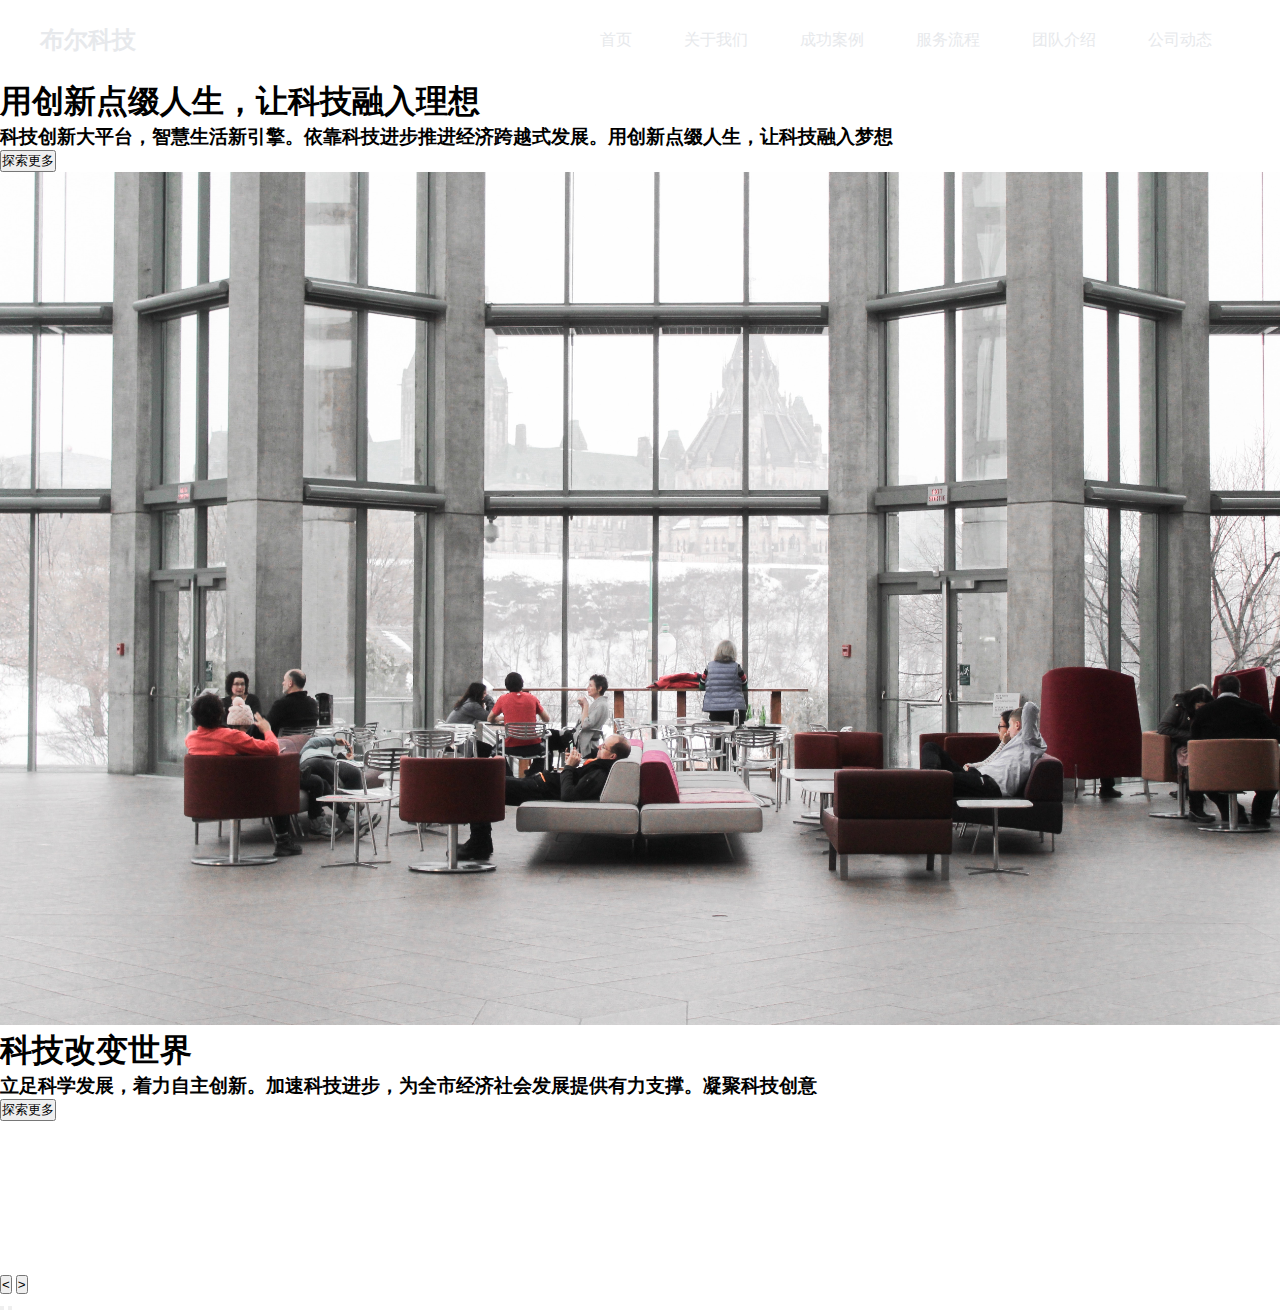
==== final_homework/index.html @ c1956d7d "已大致完成首部nav" ====
<!DOCTYPE html>
<html lang="en">
  <head>
    <meta charset="UTF-8" />
    <meta name="viewport" content="width=device-width,initial-scale=1.0" />
    <!-- font-awesome是一个CSS图标库 -->
    <link rel="stylesheet" href="http://cdn.bootcss.com/font-awesome/5.11.2/css/all.css">
    <link rel="stylesheet" href="style.css" />
    <title>布尔网络科技有限公司</title>
  </head>

  <body>
    <header>
      <div class="logo">布尔科技</div>
      <nav>
        <a href="">首页</a>
        <a href="">关于我们</a>
        <a href="">成功案例</a>
        <a href="">服务流程</a>
        <a href="">团队介绍</a>
        <a href="">公司动态</a>
        <i class="fas fas-search"></i>        
      </nav>
      <div class="burger">
          <div class="burger-line1"></div>
          <div class="burger-line2"></div>
          <div class="burger-line3"></div>   
      </div>
    </header>
    <div class="glide">
        <!-- 轮播大图 -->
        <div class="glide__track" data-glide-el="track">
            <div class="glide__slides">
                <div class="glide__slide">
                    <div class="slide-caption">
                        <h1>用创新点缀人生，让科技融入理想</h1>
                        <h3>科技创新大平台，智慧生活新引擎。依靠科技进步推进经济跨越式发展。用创新点缀人生，让科技融入梦想</h3>
                        <button class="explore-btn">探索更多</button>
                        <div class="backdrop"></div>
                        <img src="images/people-in-couch-1024248.jpg" alt="" />
                    </div>   
                </div>
                <div class="glide__slide">
                    <div class="slide-caption">
                        <h1>科技改变世界</h1>
                        <h3>立足科学发展，着力自主创新。加速科技进步，为全市经济社会发展提供有力支撑。凝聚科技创意</h3>
                        <button class="explore-btn">探索更多</button>
                        <div class="backdrop"></div>
                        <!-- 浏览器解析，必须先静音才能自动播放 -->
                        <video src="videos/working-man.mp4" muted autoplay loop></video>    
                    </div>   
                </div>
            </div>
        </div>
        <!-- 轮播切换按钮 -->
        <div class="glide__arrows" data-glide-el="controls">
            <button class="glide__arrow glide__arrow--left" data-glide-dir="<">&lt;</button>
            <button class="glide__arrow glide__arrow--right" data-glide-dir=">">&gt;</button>
        </div> 
        <!-- 轮播图下方圆点 -->
        <div class="glide__bullets" data-glide-el="controls[nav">
            <button class="glide_bullet" data-glide-dir="=0"></button>
            <button class="glide_bullet" data-glide-dir="=1"></button>
        </div>
    </div>  
    <script src="index.js"></script>
  </body>
</html>
---- final_homework/style.css ----
*{
    margin: 0;
    padding: 0;
    box-sizing: border-box;
}

img{
    width: 100%;
}

/* 通用样式 */
:root{
    /* 主要颜色 */
    --primary-color:#ff434f;
    /* 次要颜色 */
    --secondary-color:#e3e3e3;   
    /* 下面是各种字体颜色 */
    --text-color-lightest:#e7e9ec;
    --text-color-darker:#2e2e2e;
    --text-color-dark:#494949;
    --text-color-gray:#8b8b8b;
    --text-color-dark-gray:#727272;
    --text-color-light-gray:#c6c6c6;
    /* 遮罩层颜色 */
    --backdrop-color:rgba(42,42,42,0.69);
}

/* header为两列布局 */
header{
    width: 100vw;
    height: 80px;
    display: grid;
    padding: 0 40px;

    grid-template-columns: 1fr 2fr;
    align-items: center;
    position: relative;
    /* 利用层级把轮播图放下面， */
    z-index: 200;
}

.logo{
    font-size: 24px;
    font-weight: 600;
    color: var(--text-color-lightest);
}

header nav{
    justify-self: end;
}

header nav i{
    color: var(--text-color-lightest);
}

header nav a{
    color: var(--text-color-lightest);
    text-decoration: none;
    margin: 0 24px;
}

header .burger{
    display: none;
}
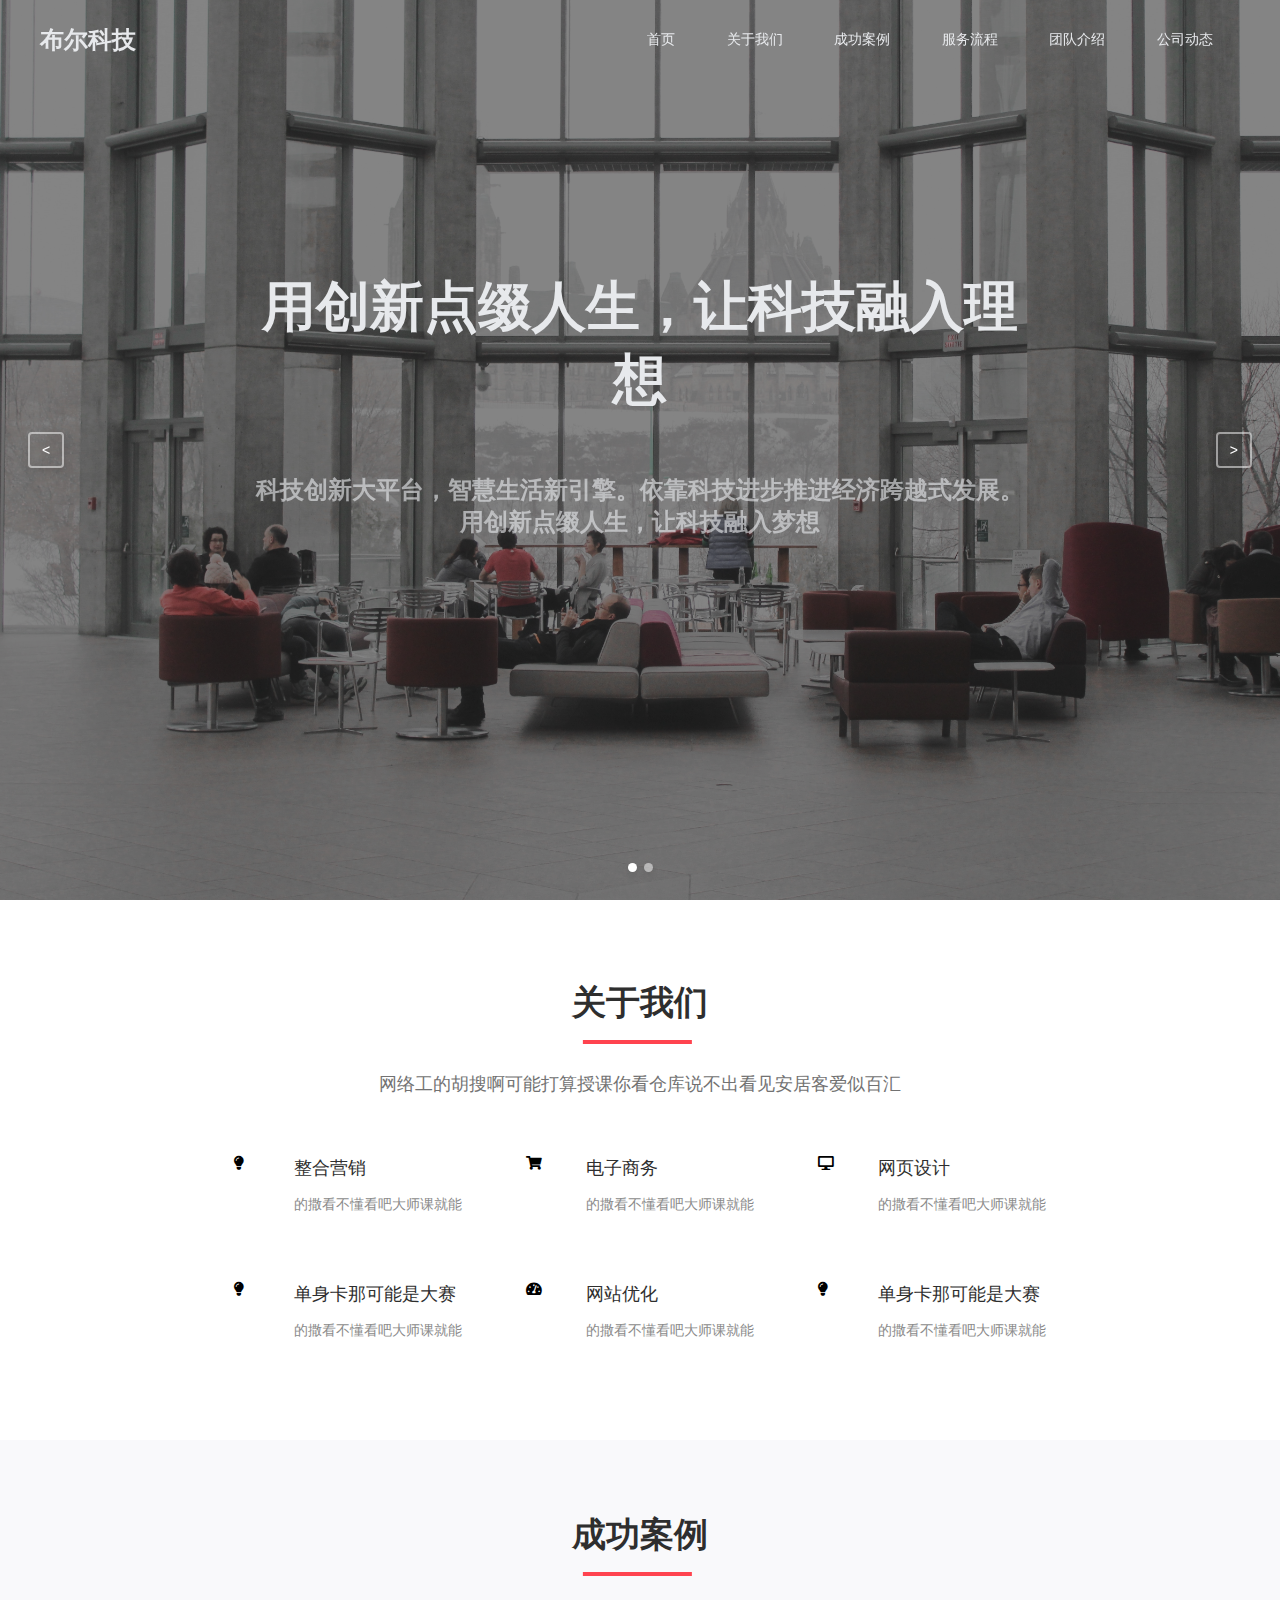
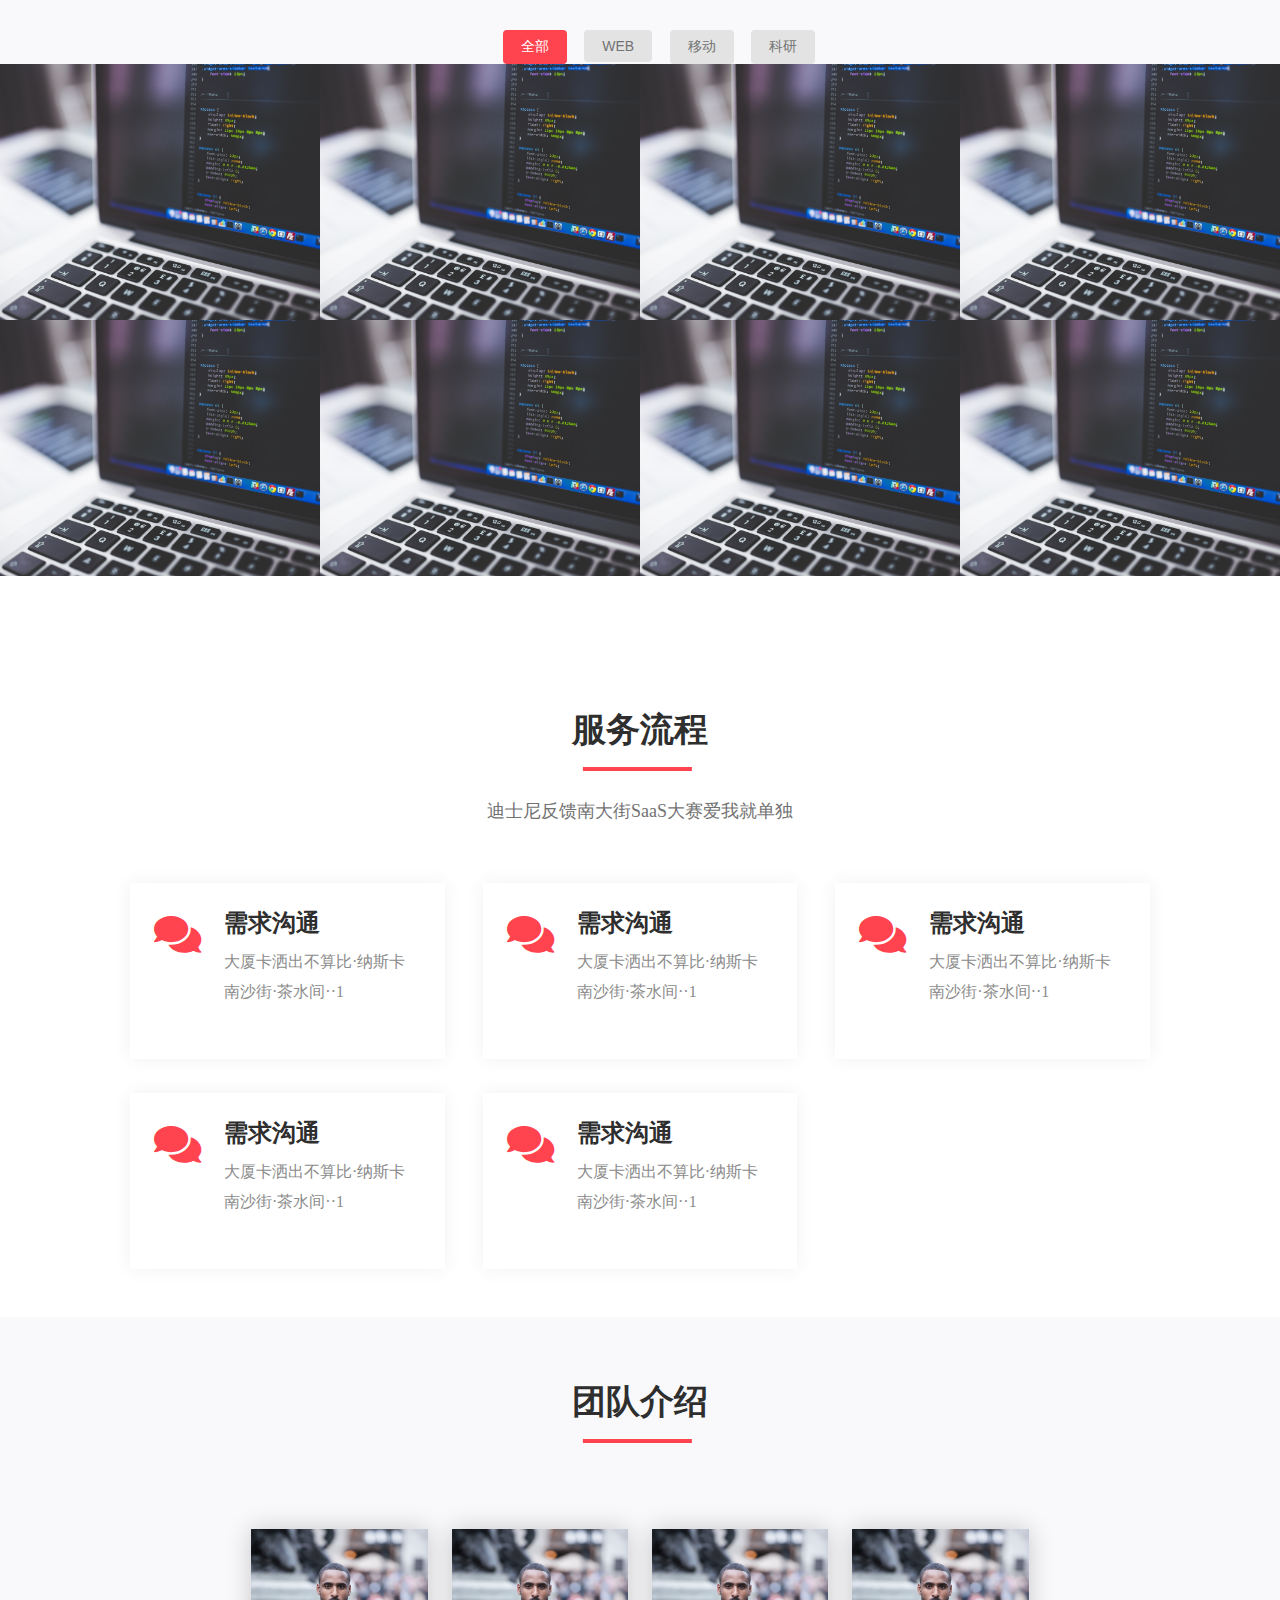
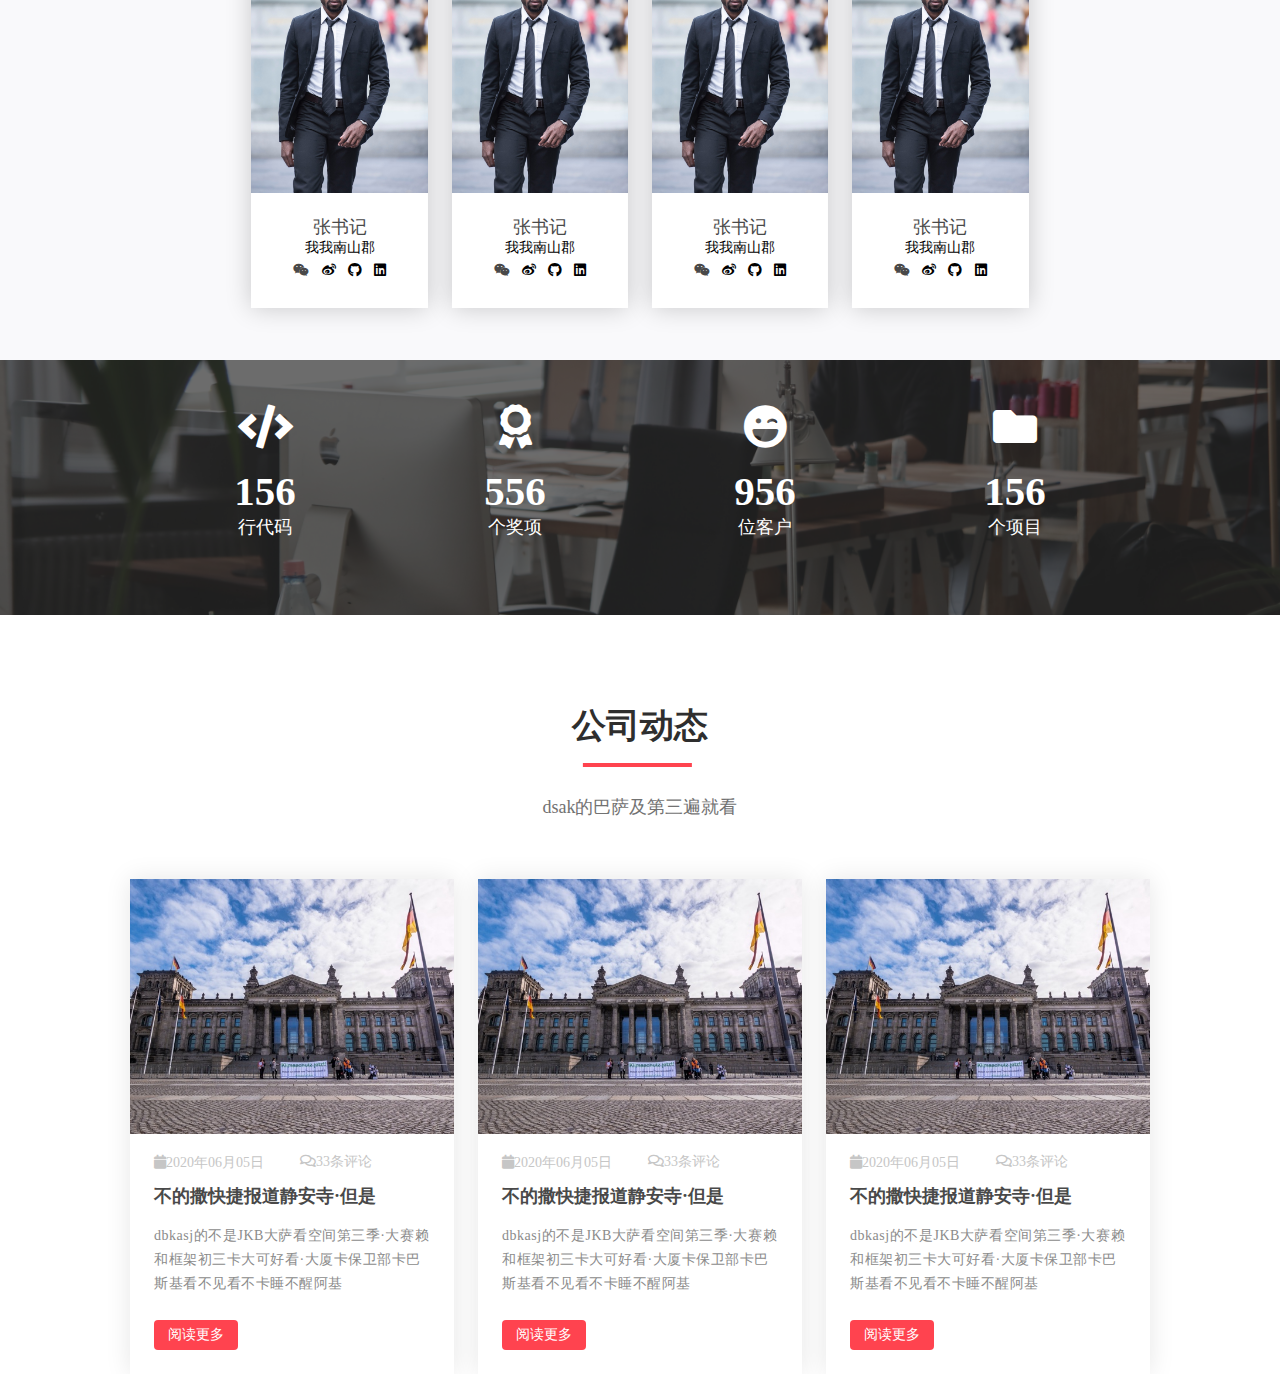
==== commit f41f6246: "已完成内容区内容，现剩下底部页面的开发" ====
--- a/final_homework/index.html
+++ b/final_homework/index.html
@@ -5,6 +5,8 @@
     <meta name="viewport" content="width=device-width,initial-scale=1.0" />
     <!-- font-awesome是一个CSS图标库 -->
     <link rel="stylesheet" href="http://cdn.bootcss.com/font-awesome/5.11.2/css/all.css">
+    <link rel="stylesheet" href="libs/glide/glide.core.min.css">
+    <link rel="stylesheet" href="libs/glide/glide.theme.min.css">
     <link rel="stylesheet" href="style.css" />
     <title>布尔网络科技有限公司</title>
   </head>
@@ -27,6 +29,7 @@
           <div class="burger-line3"></div>   
       </div>
     </header>
+    
     <div class="glide">
         <!-- 轮播大图 -->
         <div class="glide__track" data-glide-el="track">
@@ -35,20 +38,21 @@
                     <div class="slide-caption">
                         <h1>用创新点缀人生，让科技融入理想</h1>
                         <h3>科技创新大平台，智慧生活新引擎。依靠科技进步推进经济跨越式发展。用创新点缀人生，让科技融入梦想</h3>
-                        <button class="explore-btn">探索更多</button>
-                        <div class="backdrop"></div>
-                        <img src="images/people-in-couch-1024248.jpg" alt="" />
-                    </div>   
+                        <button class="explore-btn">探索更多</button>                      
+                    </div>
+                    <div class="backdrop"></div>
+                    <img src="images/people-in-couch-1024248.jpg" alt="" />   
                 </div>
                 <div class="glide__slide">
-                    <div class="slide-caption">
+                    <div class="slide-caption left">
                         <h1>科技改变世界</h1>
                         <h3>立足科学发展，着力自主创新。加速科技进步，为全市经济社会发展提供有力支撑。凝聚科技创意</h3>
                         <button class="explore-btn">探索更多</button>
-                        <div class="backdrop"></div>
+                            
+                    </div> 
+                    <div class="backdrop"></div>
                         <!-- 浏览器解析，必须先静音才能自动播放 -->
-                        <video src="videos/working-man.mp4" muted autoplay loop></video>    
-                    </div>   
+                        <video src="videos/working-man.mp4" muted autoplay loop></video>  
                 </div>
             </div>
         </div>
@@ -56,13 +60,263 @@
         <div class="glide__arrows" data-glide-el="controls">
             <button class="glide__arrow glide__arrow--left" data-glide-dir="<">&lt;</button>
             <button class="glide__arrow glide__arrow--right" data-glide-dir=">">&gt;</button>
-        </div> 
+        </div>
         <!-- 轮播图下方圆点 -->
-        <div class="glide__bullets" data-glide-el="controls[nav">
-            <button class="glide_bullet" data-glide-dir="=0"></button>
-            <button class="glide_bullet" data-glide-dir="=1"></button>
+        <div class="glide__bullets" data-glide-el="controls[nav]">
+            <button class="glide__bullet" data-glide-dir="=0"></button>
+            <button class="glide__bullet" data-glide-dir="=1"></button>
         </div>
     </div>  
+
+    <!-- 内容区 -->
+    <div class="content-wrapper">
+      <section class="about-us">
+        <h2 class="title1">关于我们</h2>
+        <p class="intro">
+          网络工的胡搜啊可能打算授课你看仓库说不出看见安居客爱似百汇
+        </p>
+        <div class="features">
+          <div class="feature">
+            <i class="fas fa-lightbulb"></i>
+            <h4 class="feature-title"></h4>  
+            <p class="feature-title">整合营销</p>
+            <p class="feature-content">的撒看不懂看吧大师课就能</p>
+          </div>
+          <div class="feature">
+            <i class="fas fa-shopping-cart"></i>
+            <h4 class="feature-title"></h4>  
+            <p class="feature-title">电子商务</p>
+            <p class="feature-content">的撒看不懂看吧大师课就能</p>
+          </div>
+          <div class="feature">
+            <i class="fas fa-desktop"></i>
+            <h4 class="feature-title"></h4>  
+            <p class="feature-title">网页设计</p>
+            <p class="feature-content">的撒看不懂看吧大师课就能</p>
+          </div>
+          <div class="feature">
+            <i class="fas fa-lightbulb"></i>
+            <h4 class="feature-title"></h4>  
+            <p class="feature-title">单身卡那可能是大赛</p>
+            <p class="feature-content">的撒看不懂看吧大师课就能</p>
+          </div>
+          <div class="feature">
+            <i class="fas fa-tachometer-alt"></i>
+            <h4 class="feature-title"></h4>  
+            <p class="feature-title">网站优化</p>
+            <p class="feature-content">的撒看不懂看吧大师课就能</p>
+          </div>
+          <div class="feature">
+            <i class="fas fa-lightbulb"></i>
+            <h4 class="feature-title"></h4>  
+            <p class="feature-title">单身卡那可能是大赛</p>
+            <p class="feature-content">的撒看不懂看吧大师课就能</p>
+          </div>
+        </div>
+      </section>
+      <section class="showcases section-bg">
+        <h2 class="title1">成功案例</h2>
+        <div class="filter-btns">
+          <!-- data-filter是一个选择器，标识类别, -->
+          <button class="filter-btn active" data-filter='*'>全部</button>
+          <button class="filter-btn" data-filter=".web">WEB</button>
+          <button class="filter-btn" data-filter=".mobile">移动</button>
+          <button class="filter-btn" data-filter=".science">科研</button>
+           
+        </div>
+        <div class="cases">
+          <div class="case-item web science">
+            <img src="images/gray-laptop-computer-showing-html-codes-in-shallow-focus-160107.jpg" alt="">
+          </div>  
+          <div class="case-item web science">
+            <img src="images/gray-laptop-computer-showing-html-codes-in-shallow-focus-160107.jpg" alt="">
+          </div>
+          <div class="case-item web">
+            <img src="images/gray-laptop-computer-showing-html-codes-in-shallow-focus-160107.jpg" alt="">
+          </div>
+          <div class="case-item web">
+            <img src="images/gray-laptop-computer-showing-html-codes-in-shallow-focus-160107.jpg" alt="">
+          </div>
+          <div class="case-item mobile">
+            <img src="images/gray-laptop-computer-showing-html-codes-in-shallow-focus-160107.jpg" alt="">
+          </div>
+          <div class="case-item science">
+            <img src="images/gray-laptop-computer-showing-html-codes-in-shallow-focus-160107.jpg" alt="">
+          </div>
+          <div class="case-item mobile web science">
+            <img src="images/gray-laptop-computer-showing-html-codes-in-shallow-focus-160107.jpg" alt="">
+          </div>
+          <div class="case-item mobile">
+            <img src="images/gray-laptop-computer-showing-html-codes-in-shallow-focus-160107.jpg" alt="">
+          </div>
+
+        </div>
+      </section>
+      <section class="service">
+        <h2 class="title1">服务流程</h2>
+        <p class="intro">迪士尼反馈南大街SaaS大赛爱我就单独</p>
+        <div class="services">
+          <div class="service-item">
+            <i class="fas fa-comments"></i>
+            <h2 class="service-title">需求沟通</h2>
+            <p class="service-content">大厦卡洒出不算比·纳斯卡南沙街·茶水间··1</p>
+          </div>
+          <div class="service-item">
+            <i class="fas fa-comments"></i>
+            <h2 class="service-title">需求沟通</h2>
+            <p class="service-content">大厦卡洒出不算比·纳斯卡南沙街·茶水间··1</p>
+          </div>
+          <div class="service-item">
+            <i class="fas fa-comments"></i>
+            <h2 class="service-title">需求沟通</h2>
+            <p class="service-content">大厦卡洒出不算比·纳斯卡南沙街·茶水间··1</p>
+          </div>
+          <div class="service-item">
+            <i class="fas fa-comments"></i>
+            <h2 class="service-title">需求沟通</h2>
+            <p class="service-content">大厦卡洒出不算比·纳斯卡南沙街·茶水间··1</p>
+          </div>
+          <div class="service-item">
+            <i class="fas fa-comments"></i>
+            <h2 class="service-title">需求沟通</h2>
+            <p class="service-content">大厦卡洒出不算比·纳斯卡南沙街·茶水间··1</p>
+          </div>
+
+        </div>
+      </section>
+      <section class="team-intro section-bg">
+        <h2 class="title1">团队介绍</h2>
+        <div class="team-members">
+          <div class="team-member">
+            <div class="profile-image">
+              <img src="images/man-wearing-black-suit-2955376.jpg" alt="">
+            </div>
+            <h4 class="name">张书记</h4>
+            <p class="posiotion">我我南山郡</p>
+            <ul class="social-links">
+              <li><a href=""><i class="fab fa-weixin"></i></a></li>
+              <li><a href=""></a><i class="fab fa-weibo"></i></a></li>
+              <li><a href=""></a><i class="fab fa-github"></i></a></li>
+              <li><a href=""></a><i class="fab fa-linkedin"></i></a></li>
+            </ul>
+          </div>
+          <div class="team-member">
+            <div class="profile-image">
+              <img src="images/man-wearing-black-suit-2955376.jpg" alt="">
+            </div>
+            <h4 class="name">张书记</h4>
+            <p class="posiotion">我我南山郡</p>
+            <ul class="social-links">
+              <li><a href=""><i class="fab fa-weixin"></i></a></li>
+              <li><a href=""></a><i class="fab fa-weibo"></i></a></li>
+              <li><a href=""></a><i class="fab fa-github"></i></a></li>
+              <li><a href=""></a><i class="fab fa-linkedin"></i></a></li>
+            </ul>
+          </div>
+          <div class="team-member">
+            <div class="profile-image">
+              <img src="images/man-wearing-black-suit-2955376.jpg" alt="">
+            </div>
+            <h4 class="name">张书记</h4>
+            <p class="posiotion">我我南山郡</p>
+            <ul class="social-links">
+              <li><a href=""><i class="fab fa-weixin"></i></a></li>
+              <li><a href=""></a><i class="fab fa-weibo"></i></a></li>
+              <li><a href=""></a><i class="fab fa-github"></i></a></li>
+              <li><a href=""></a><i class="fab fa-linkedin"></i></a></li>
+            </ul>
+          </div>
+          <div class="team-member">
+            <div class="profile-image">
+              <img src="images/man-wearing-black-suit-2955376.jpg" alt="">
+            </div>
+            <h4 class="name">张书记</h4>
+            <p class="posiotion">我我南山郡</p>
+            <ul class="social-links">
+              <li><a href=""><i class="fab fa-weixin"></i></a></li>
+              <li><a href=""></a><i class="fab fa-weibo"></i></a></li>
+              <li><a href=""></a><i class="fab fa-github"></i></a></li>
+              <li><a href=""></a><i class="fab fa-linkedin"></i></a></li>
+            </ul>
+          </div>
+        </div>
+        
+      </section>
+      <section class="data-section">
+        <div class="data-piece">
+          <i class="fas fa-code"></i>
+          <div class="num">156</div>
+          <div class="data-desc">行代码</div>
+        </div>
+        <div class="data-piece">
+          <i class="fas fa-award"></i>
+          <div class="num">556</div>
+          <div class="data-desc">个奖项</div>
+        </div>
+        <div class="data-piece">
+          <i class="fas fa-laugh-wink"></i>
+          <div class="num">956</div>
+          <div class="data-desc">位客户</div>
+        </div>
+        <div class="data-piece">
+          <i class="fas fa-folder"></i>
+          <div class="num">156</div>
+          <div class="data-desc">个项目</div>
+        </div>
+      </section>
+      <section class="company-activities">
+        <h2 class="title1">公司动态</h2>
+        <p class="intro">dsak的巴萨及第三遍就看</p>
+        <div class="activities">
+          <div class="activity">
+            <div class="act-image-wrapper">
+              <img src="images/activity01-image.jpg" alt="">
+            </div>
+            <div class="meta">
+              <p class="date-published">
+                <i class="fa fa-calendar"></i>2020年06月05日
+              </p>
+              <p class="comments"><i class="far fa-comments">33条评论</i></p>
+            </div>
+            <h2 class="act-title">不的撒快捷报道静安寺·但是</h2>
+            <article>dbkasj的不是JKB大萨看空间第三季·大赛赖和框架初三卡大可好看·大厦卡保卫部卡巴斯基看不见看不卡睡不醒阿基</article>
+            <button class="readmore-btn">阅读更多</button>
+          </div>
+          <div class="activity">
+            <div class="act-image-wrapper">
+              <img src="images/activity01-image.jpg" alt="">
+            </div>
+            <div class="meta">
+              <p class="date-published">
+                <i class="fa fa-calendar"></i>2020年06月05日
+              </p>
+              <p class="comments"><i class="far fa-comments">33条评论</i></p>
+            </div>
+            <h2 class="act-title">不的撒快捷报道静安寺·但是</h2>
+            <article>dbkasj的不是JKB大萨看空间第三季·大赛赖和框架初三卡大可好看·大厦卡保卫部卡巴斯基看不见看不卡睡不醒阿基</article>
+            <button class="readmore-btn">阅读更多</button>
+          </div>
+          <div class="activity">
+            <div class="act-image-wrapper">
+              <img src="images/activity01-image.jpg" alt="">
+            </div>
+            <div class="meta">
+              <p class="date-published">
+                <i class="fa fa-calendar"></i>2020年06月05日
+              </p>
+              <p class="comments"><i class="far fa-comments">33条评论</i></p>
+            </div>
+            <h2 class="act-title">不的撒快捷报道静安寺·但是</h2>
+            <article>dbkasj的不是JKB大萨看空间第三季·大赛赖和框架初三卡大可好看·大厦卡保卫部卡巴斯基看不见看不卡睡不醒阿基</article>
+            <button class="readmore-btn">阅读更多</button>
+          </div>
+        </div>
+      </section>
+    </div>
+    
+    <script src="libs/anime/anime.min.js"></script>
+    <script src="libs/glide/glide.min.js"></script>
+    <script src="libs/iostope/isotope.pkgd.min.js"></script>
     <script src="index.js"></script>
   </body>
 </html>
--- a/final_homework/style.css
+++ b/final_homework/style.css
@@ -1,64 +1,545 @@
-*{
-    margin: 0;
-    padding: 0;
-    box-sizing: border-box;
-}
-
-img{
+* {
+  margin: 0;
+  padding: 0;
+  font-size: 14px;
+  box-sizing: border-box;
+}
+
+img {
+  width: 100%;
+}
+
+/* 通用样式 */
+:root {
+  /* 主要颜色 */
+  --primary-color: #ff434f;
+  /* 次要颜色 */
+  --secondary-color: #e3e3e3;
+  /* 下面是各种字体颜色 */
+  --text-color-lightest: #e7e9ec;
+  --text-color-darker: #2e2e2e;
+  --text-color-dark: #494949;
+  --text-color-gray: #8b8b8b;
+  --text-color-dark-gray: #727272;
+  --text-color-light-gray: #c6c6c6;
+  /* 遮罩层颜色 */
+  --backdrop-color: rgba(42, 42, 42, 0.69);
+}
+
+/* header为两列布局 */
+header {
+  width: 100vw;
+  height: 80px;
+  display: grid;
+  padding: 0 40px;
+
+  grid-template-columns: 1fr 2fr;
+  align-items: center;
+  position: relative;
+  /* 利用层级把轮播图放下面， */
+  z-index: 200;
+}
+
+.logo {
+  font-size: 24px;
+  font-weight: 600;
+  color: var(--text-color-lightest);
+}
+
+header nav {
+  justify-self: end;
+}
+
+header nav i {
+  color: var(--text-color-lightest);
+}
+
+header nav a {
+  color: var(--text-color-lightest);
+  text-decoration: none;
+  margin: 0 24px;
+}
+
+header .burger {
+  display: none;
+}
+
+.glide {
+  position: relative;
+  top: -80px;
+  z-index: 50;
+}
+
+.glide__slide img,
+.glide__slide video {
+  width: 100vw;
+  height: 100vh;
+  /* 自动等比例缩放 */
+  object-fit: cover;
+}
+
+.slide-caption {
+  position: absolute;
+  z-index: 70;
+  color: var(--text-color-lightest);
+  text-align: center;
+  max-width: 60vw;
+}
+
+/* 将大标题居于轮播图中央 */
+.glide__slide {
+  display: flex;
+  align-items: center;
+  justify-content: center;
+}
+
+.slide-caption h1 {
+  font-size: 54px;
+  font-weight: 600;
+}
+
+.slide-caption h3 {
+  font-size: 24px;
+  margin: 48px 0;
+}
+
+.slide-caption.left {
+  max-width: 80vw;
+  text-align: left;
+}
+
+/* 最直接的子元素 */
+.slide-caption > * {
+  opacity: 0;
+}
+
+/* 轮播图界面的遮罩层 */
+.backdrop {
+  background: var(--backdrop-color);
+  z-index: 60;
+  position: absolute;
+  width: 100%;
+  height: 100%;
+  left: 0;
+  top: 0;
+  opacity: 0.5;
+}
+
+/* 探索更多按钮样式 */
+.explore-btn {
+  padding: 14px 32px;
+  background-color: var(--primary-color);
+  border: 0;
+  border-radius: 4px;
+  color: var(--text-color-lightest);
+  font-size: 18px;
+  cursor: pointer;
+  /* 谷歌浏览器点击会有蓝色边框，设置为none去掉 */
+  outline: none;
+}
+
+/* 内容区域 */
+/* 通用样式 */
+
+.content-wrapper {
+  display: flex;
+  align-items: center;
+  justify-self: center;
+  flex-direction: column;
+}
+
+section {
+  display: grid;
+  justify-items: center;
+  max-width: 1180px;
+  padding: 0 80px;
+}
+
+.section-bg {
+  position: relative;
+}
+
+.section-bg::before {
+  content: "";
+  display: block;
+  position: absolute;
+  background-color: #f9f9fb;
+  width: 100vw;
+  height: 100%;
+  z-index: -1;
+}
+
+.title1 {
+  font-size: 34px;
+  color: var(--text-color-darker);
+}
+
+.title1::after {
+  content: "";
+  display: block;
+  width: 80%;
+  height: 4px;
+  background-color: var(--primary-color);
+  margin-top: 14px;
+  transform: translateX(10%);
+}
+
+.intro {
+  margin: 28px 0 60px 0;
+  font-size: 18px;
+  color: var(--text-color-dark-gray);
+}
+
+/* 关于我们 */
+.about-us {
+  padding-bottom: 32px;
+}
+
+.features {
+  display: grid;
+  /* 第一个值为重复次数，第二个值为重复的值 */
+  grid-template-columns: repeat(3, 1fr);
+  grid-template-rows: 126px 126px;
+  column-gap: 5vw;
+}
+
+.feature {
+  display: grid;
+  /* 自定义模板布局，左边图标占一行，右边标题和内容占一行 */
+  grid-template-areas:
+    "icon title"
+    "iocn content";
+  grid-template-columns: 60px 1fr;
+  /* 分别占一份和三份 */
+  grid-template-rows: 1fr 3fr;
+}
+
+.featrue i.fs {
+  grid-area: icon;
+  font-size: 34px;
+  color: var(--primary-color);
+}
+
+.feature-title {
+  grid-area: title;
+  font-size: 18px;
+  color: var(--text-color-darker);
+}
+
+.feature-content {
+  grid-area: content;
+  color: var(--text-color-gray);
+  margin-top: 8px;
+}
+
+/* 成功案例 */
+.showcases {
+  max-width: unset;
+  padding: 0;
+  padding-top: 72px;
+}
+
+.filter-btns {
+  margin-top: 54px;
+  margin-left: 38px;
+}
+
+.filter-btn {
+  margin: 0 7px;
+  background-color: var(--secondary-color);
+  border: 0;
+  color: var(--text-color-dark-gray);
+  padding: 8px 18px;
+  border-radius: 4px;
+  cursor: pointer;
+  transition: 0.4;
+}
+
+.filter-btn:focus,
+.filter-btn:active {
+  outline: none;
+}
+
+.filter-btn.active,
+.filter-btn:hover {
+  background-color: var(--primary-color);
+  color: white;
+}
+
+.showcases .cases {
+  width: 100vw;
+}
+
+/* 保持5:4的比例 */
+.showcases .case-item {
+  width: 25vw;
+  height: 20vw;
+  overflow: hidden;
+}
+
+.case-item img {
+  height: 100%;
+  object-fit: cover;
+}
+
+/* 服务流程 */
+.service {
+  padding-top: 131px;
+}
+
+.services {
+  display: grid;
+  grid-template-columns: repeat(3, 1fr);
+  grid-template-rows: 1fr 1fr;
+  /* 设置行列间隙的目的为了留出足够的空间来显示阴影 */
+  column-gap: 38px; /* 每列间隙 */
+  row-gap: 34px; /* 每行间隙 */
+}
+
+.service-item {
+  display: grid;
+  grid-template-areas: "icon title" "icon content";
+  grid-template-columns: 70px 1fr;
+  grid-template-rows: 1fr 3fr;
+  padding: 24px;
+  box-shadow: 0px 0px 18px rgba(0, 0, 0, 0.06);
+}
+
+.service-item i.fas{
+    grid-area: icon;
+    font-size: 42px;
+    color: var(--primary-color);
+    padding-top: 6px;
+}
+
+.service-item .service-title{
+    grid-area:title;
+    color: var(--text-color-darker);
+    font-size: 24px;
+}
+
+.service-item .service-content{
+    grid-area: content;
+    color: var(--text-color-gray);
+    line-height: 30px;
+    font-size: 16px;
+    margin-top: 8px;
+}
+
+
+/* 团队介绍 */
+.team-intro{
+    margin-top: 48px;
+    padding-top: 62px;
+    padding-bottom: 52px;
+}
+
+.team-members{
+    display: grid;
+    grid-template-columns: repeat(4,1fr);
+    column-gap:24px;
+    margin-top: 86px;
+}
+
+.team-member{
+    background-color: white;
+    box-shadow: 0px 0px 24px rgba(0, 0, 0, 0.2);
+    text-align: center;
+    padding-bottom: 28px;
+
+    transition: 0.4s;
+
+    display: grid;
+    justify-items: center;
+}
+
+.profile-image{
+    overflow: hidden;
+}
+
+.profile-image img{
     width: 100%;
-}
-
-/* 通用样式 */
-:root{
-    /* 主要颜色 */
-    --primary-color:#ff434f;
-    /* 次要颜色 */
-    --secondary-color:#e3e3e3;   
-    /* 下面是各种字体颜色 */
-    --text-color-lightest:#e7e9ec;
-    --text-color-darker:#2e2e2e;
-    --text-color-dark:#494949;
-    --text-color-gray:#8b8b8b;
-    --text-color-dark-gray:#727272;
-    --text-color-light-gray:#c6c6c6;
-    /* 遮罩层颜色 */
-    --backdrop-color:rgba(42,42,42,0.69);
-}
-
-/* header为两列布局 */
-header{
+    height: 264px;
+    object-fit: cover;
+    /* x轴top,y轴center */
+    object-position: top center;
+}
+
+.team-member .name{
+    margin-top: 18px;
+    font-size: 18px;
+    font-weight: 500;
+    color: var(--text-color-dark);
+}
+
+.team-member .position{
+    color: var(--text-color-dark-gray);
+    margin-top: 12px;
+    margin-bottom: 18px;
+}
+
+.social-links{
+    width: 100%;
+    max-width: 200px;
+    display: flex;
+    justify-content: space-between;
+    padding: 0 42px;
+}
+
+.social-links li{
+    list-style: none;
+}
+
+.social-links li a{
+    color: var(--text-color-dark);
+    font-size: 20px;
+    text-decoration: none;
+}
+
+.team-member:hover{
+    transform: translateY(-20px) scale(1.05);
+    box-shadow: 0px 0px 36px rgba(0, 0, 0, 0.1);
+}
+
+
+/* 数据部分 */
+.data-section{
+    max-width: unset;
     width: 100vw;
-    height: 80px;
+    height: 255px;
+    background-image: url(images/adult-business-computer-contemporary-380769.jpg);
+    background-size: cover;
+    background-position: center;
+
     display: grid;
-    padding: 0 40px;
-
-    grid-template-columns: 1fr 2fr;
+    /* 最大不能超过220px，最小根据浏览器自适应 */
+    grid-template-columns: repeat(4,minmax(auto,220px));
+    justify-content: center;
     align-items: center;
     position: relative;
-    /* 利用层级把轮播图放下面， */
-    z-index: 200;
-}
-
-.logo{
-    font-size: 24px;
+    z-index: 20;
+}
+
+.data-section::before{
+    content: "";
+    display: block;
+    position: absolute;
+    background-color: var(--backdrop-color);
+    width: 100%;
+    height: 100%;
+    z-index: 1;
+}
+
+.data-piece{
+    width: 250px;
+    display: grid;
+    grid-template-rows: repeat(3,1fr);
+    justify-items: center;
+    color: white;
+    position: relative;
+    z-index: 40;
+}
+
+.data-piece i.fas{
+    font-size: 44px;
+}
+
+.data-piece .num{
+    margin-top: 7px;
+    font-size: 41px;
     font-weight: 600;
-    color: var(--text-color-lightest);
-}
-
-header nav{
-    justify-self: end;
-}
-
-header nav i{
-    color: var(--text-color-lightest);
-}
-
-header nav a{
-    color: var(--text-color-lightest);
-    text-decoration: none;
-    margin: 0 24px;
-}
-
-header .burger{
-    display: none;
-}+}
+
+.data-piece .data-desc{
+    font-size: 18px;
+    font-weight: 500;
+}
+
+
+/* 公司动态 */
+.company-activities{
+    margin-top: 88px;
+}
+
+.activities{
+    display: grid;
+    grid-template-columns: repeat(3,1fr);
+    column-gap: 24px;
+}
+
+.activity{
+    box-shadow: 0px 0px 24px rgba(0, 0, 0, 0.1);
+    padding: 24px;
+    transition: 0.4s;
+}
+
+.act-image-wrapper{
+    height: 255px;
+    overflow: hidden;
+    margin: -24px;
+    margin-bottom: 0;
+}
+
+.act-image-wrapper img{
+    min-height: 300px;
+    object-fit: cover;
+}
+
+.activity .meta{
+    margin-top: 20px;
+    margin-bottom: 12px;
+    color: var(--text-color-light-gray);
+    font-size: 12px;
+    display: flex;
+}
+
+.activity .meta>p:last-child{
+    margin-left: 36px;
+}
+
+.act-title{
+    color: var(--text-color-dark);
+    font-size: 18px;
+    margin-bottom: 16px;
+}
+
+.activity article{
+    color: var(--text-color-gray);
+    letter-spacing: 0.54px;
+    line-height: 24px;
+}
+
+
+.readmore-btn{
+    border: 0;
+    color: white;
+    background-color: var(--primary-color);
+    border-radius: 4px;
+    padding: 6px 14px;
+    margin-top: 24px;
+}
+
+.activity:hover{
+    transform: translateY(-20px) scale(1.05);
+    box-shadow: 0px 0px 36px rgba(0, 0, 0, 0.1);
+}
+
+
+
+
+
+
+
+
+
+
+
+
+
+
+
+
+
+
+
+
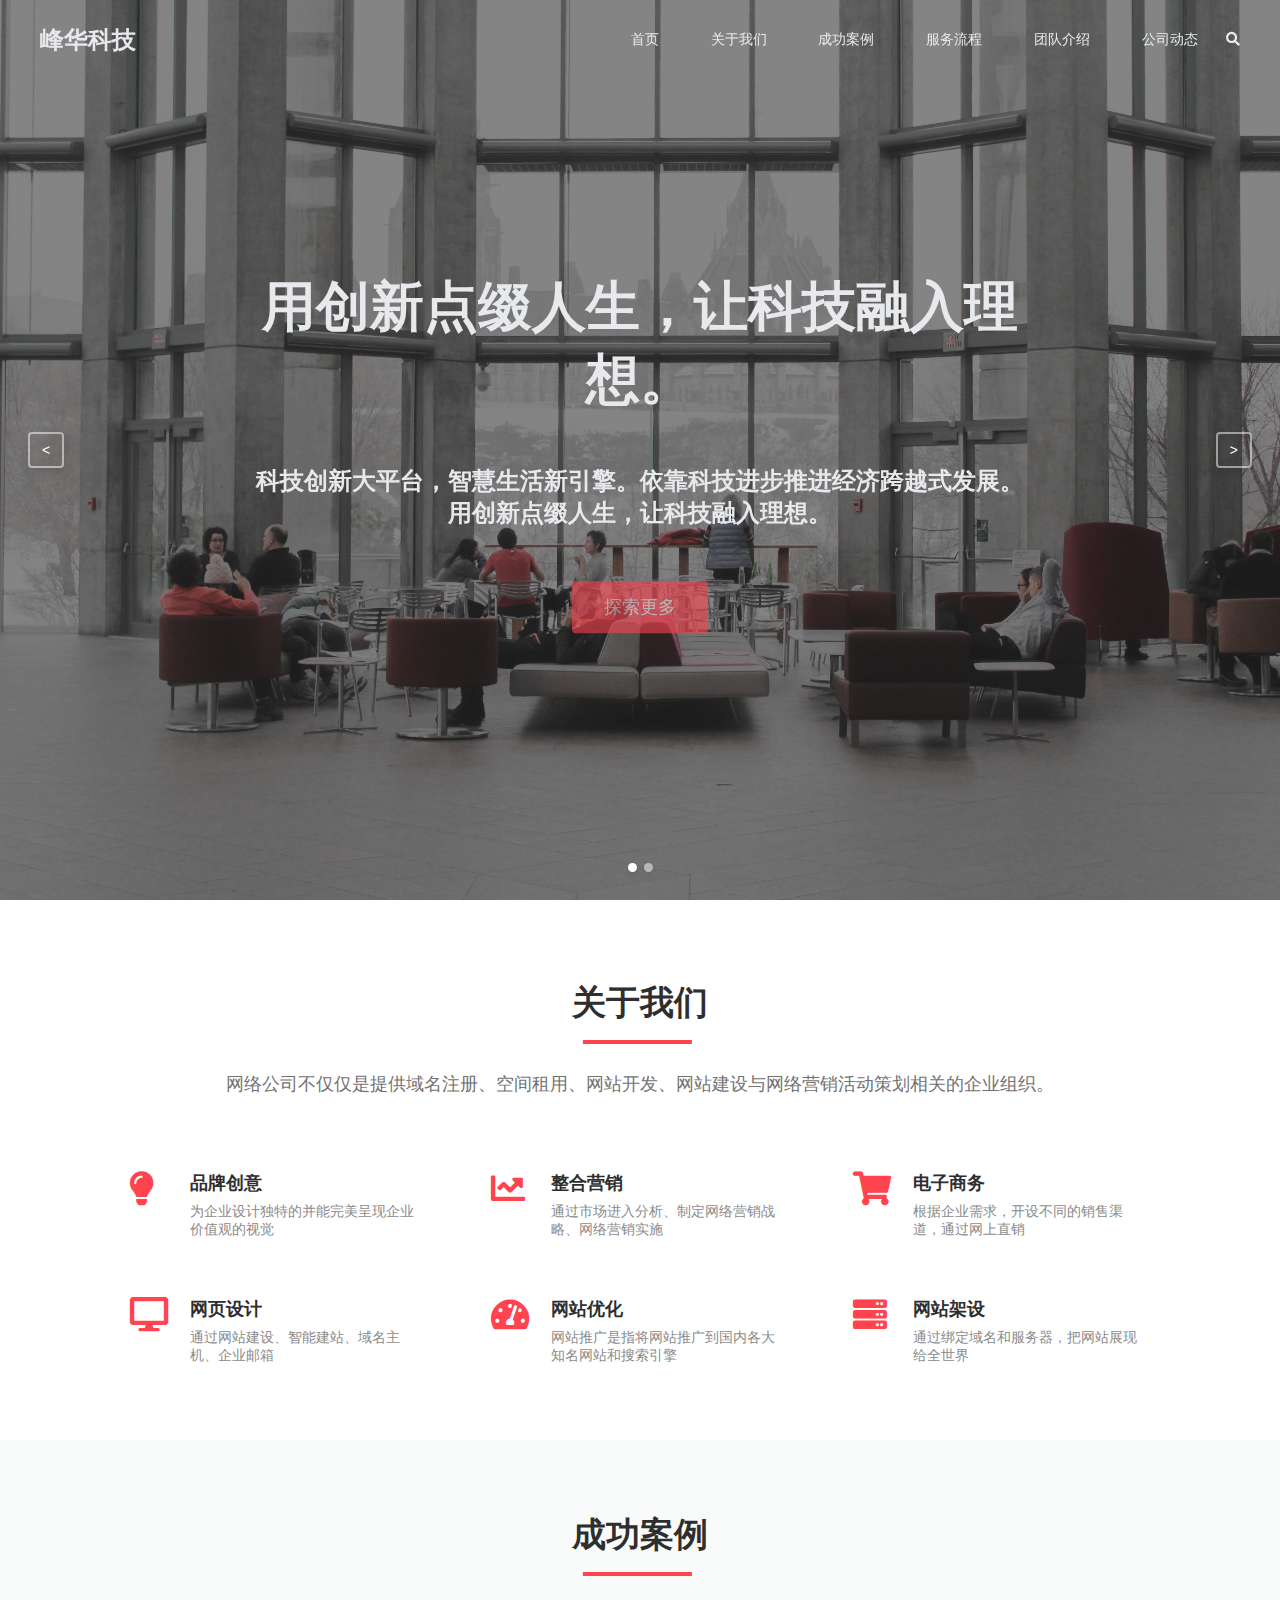
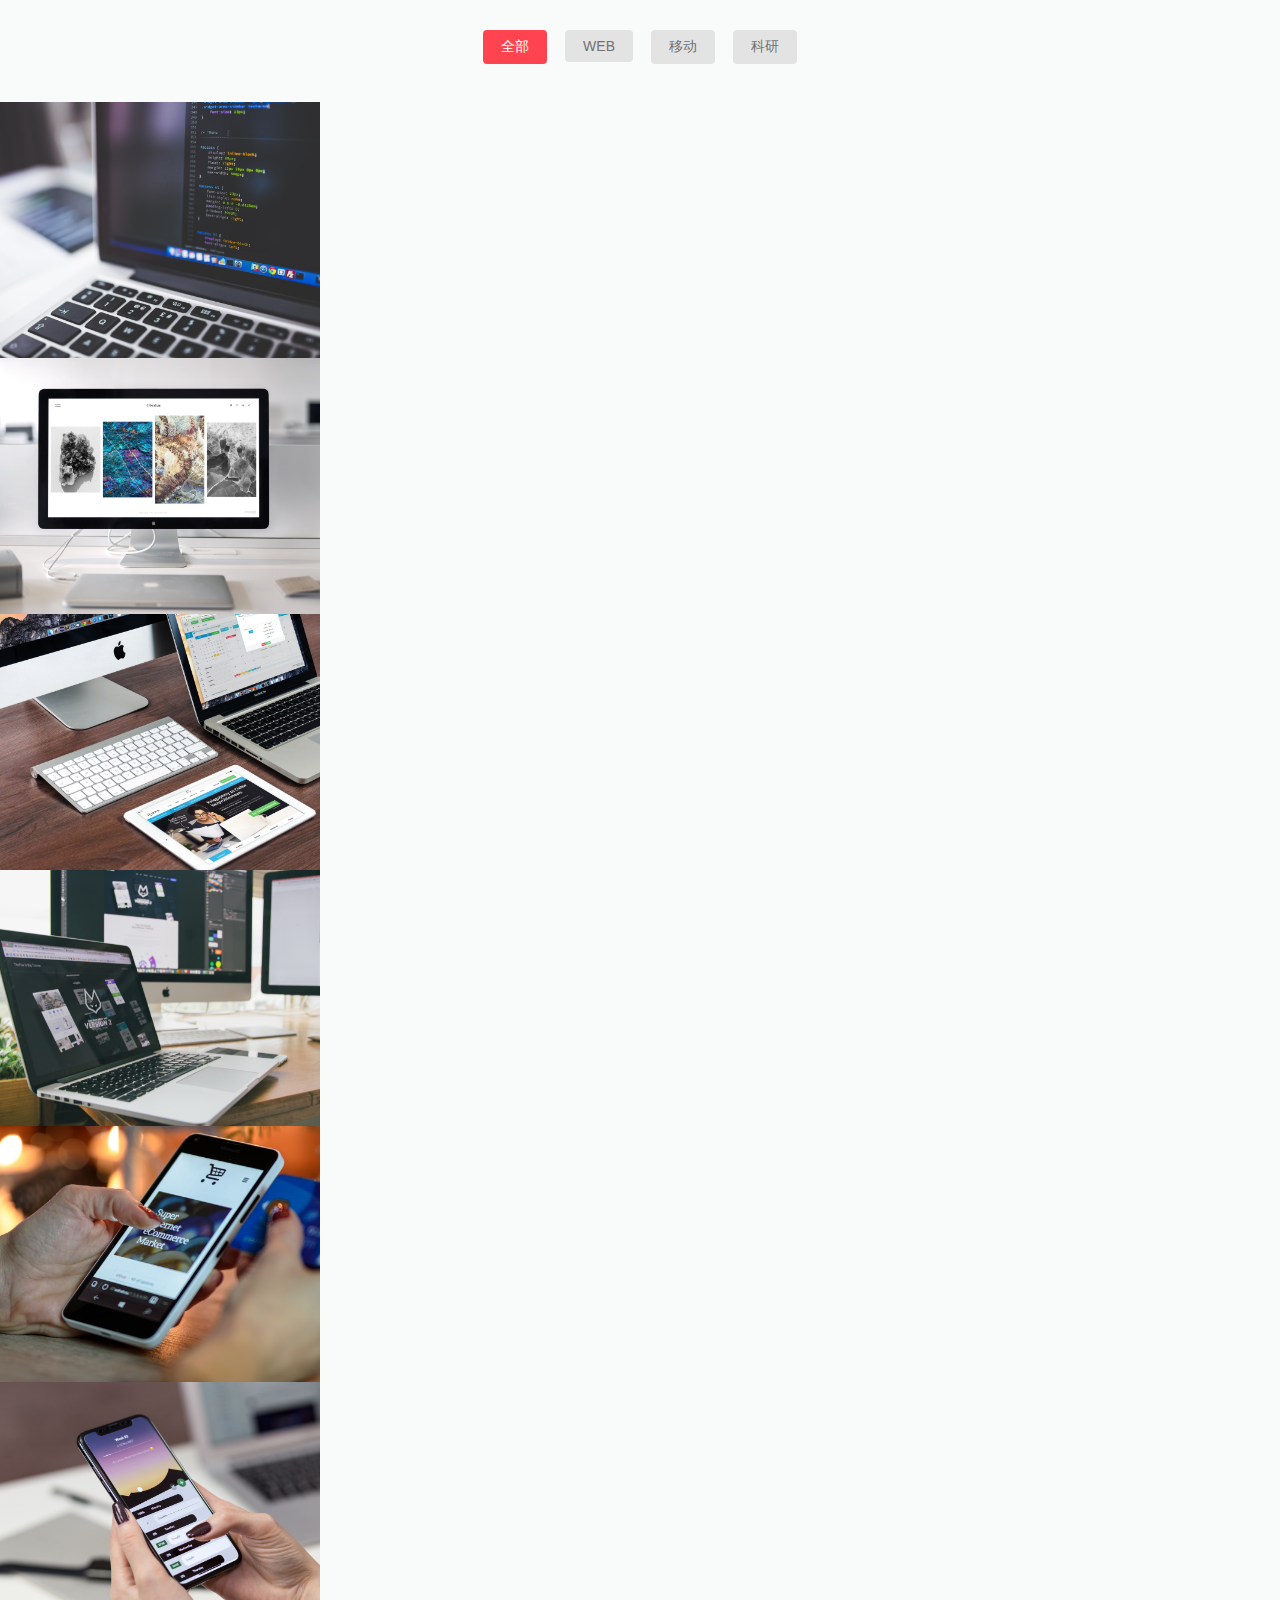
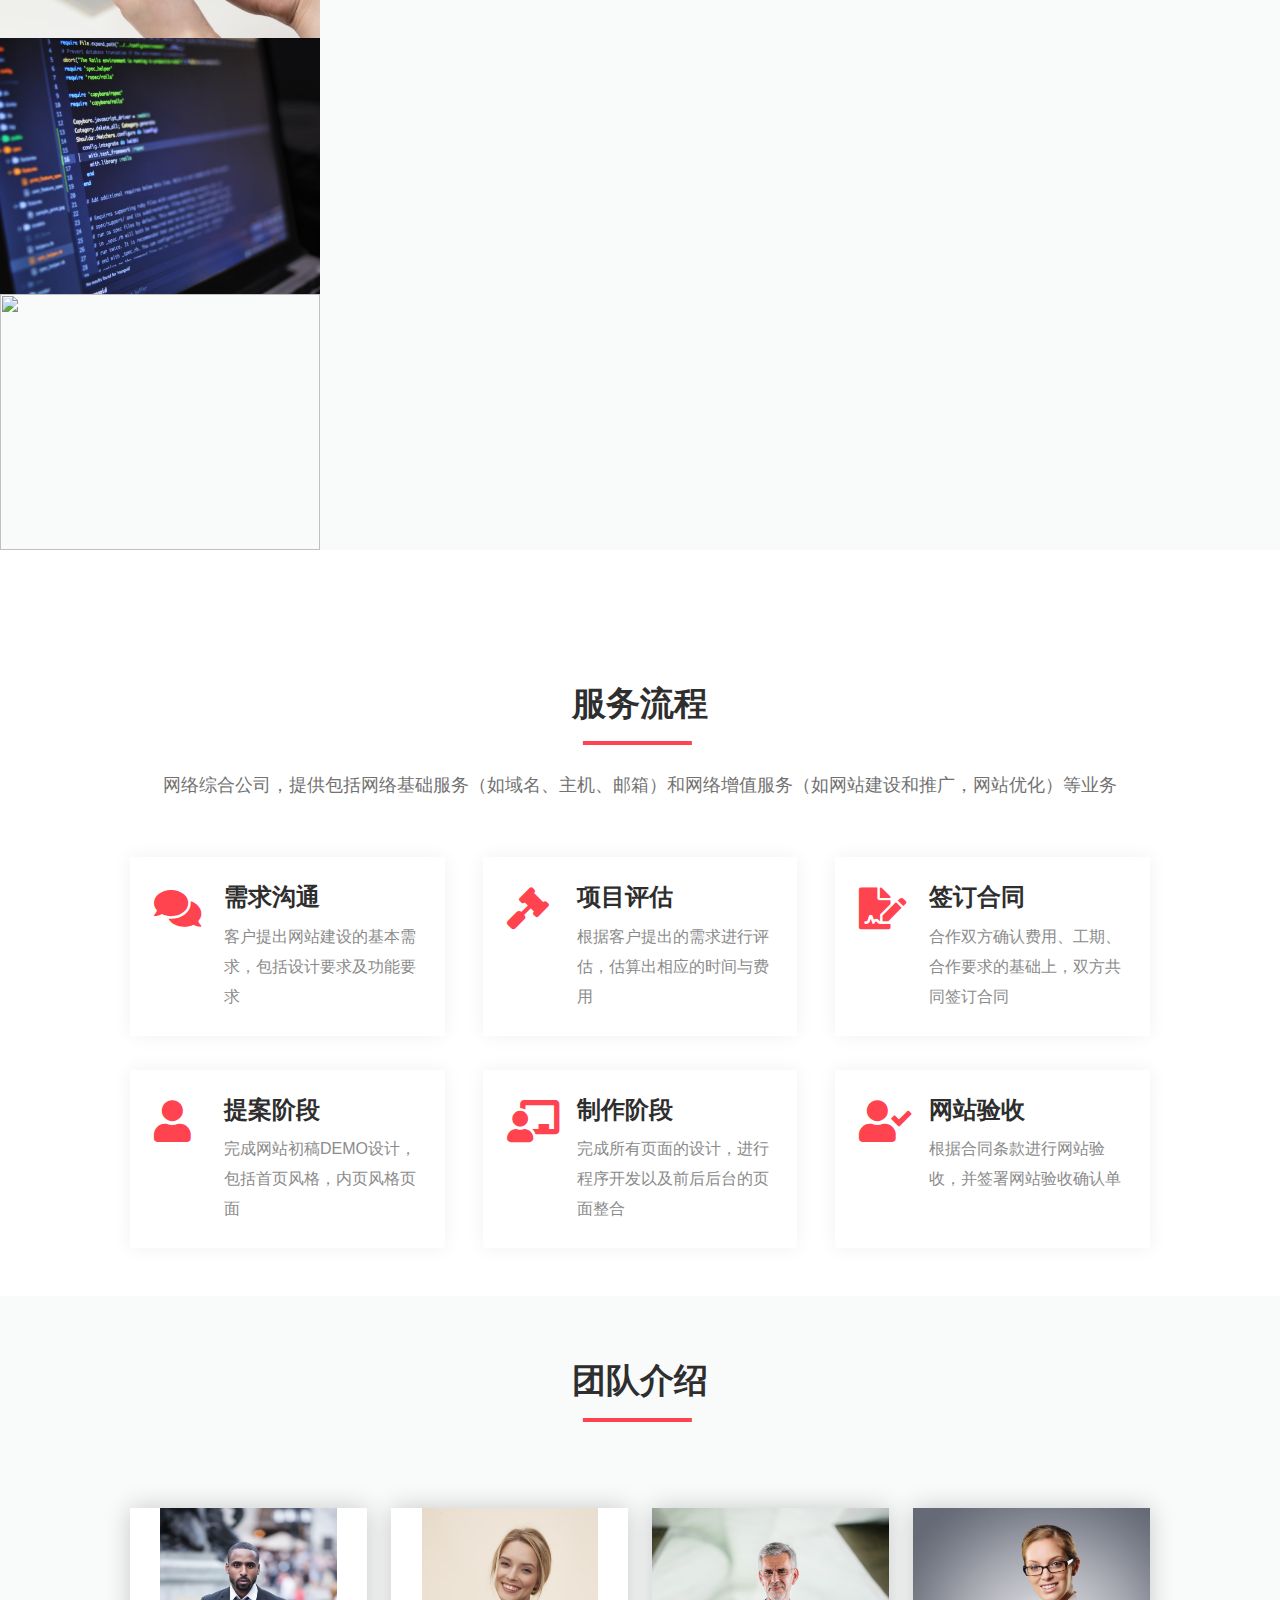
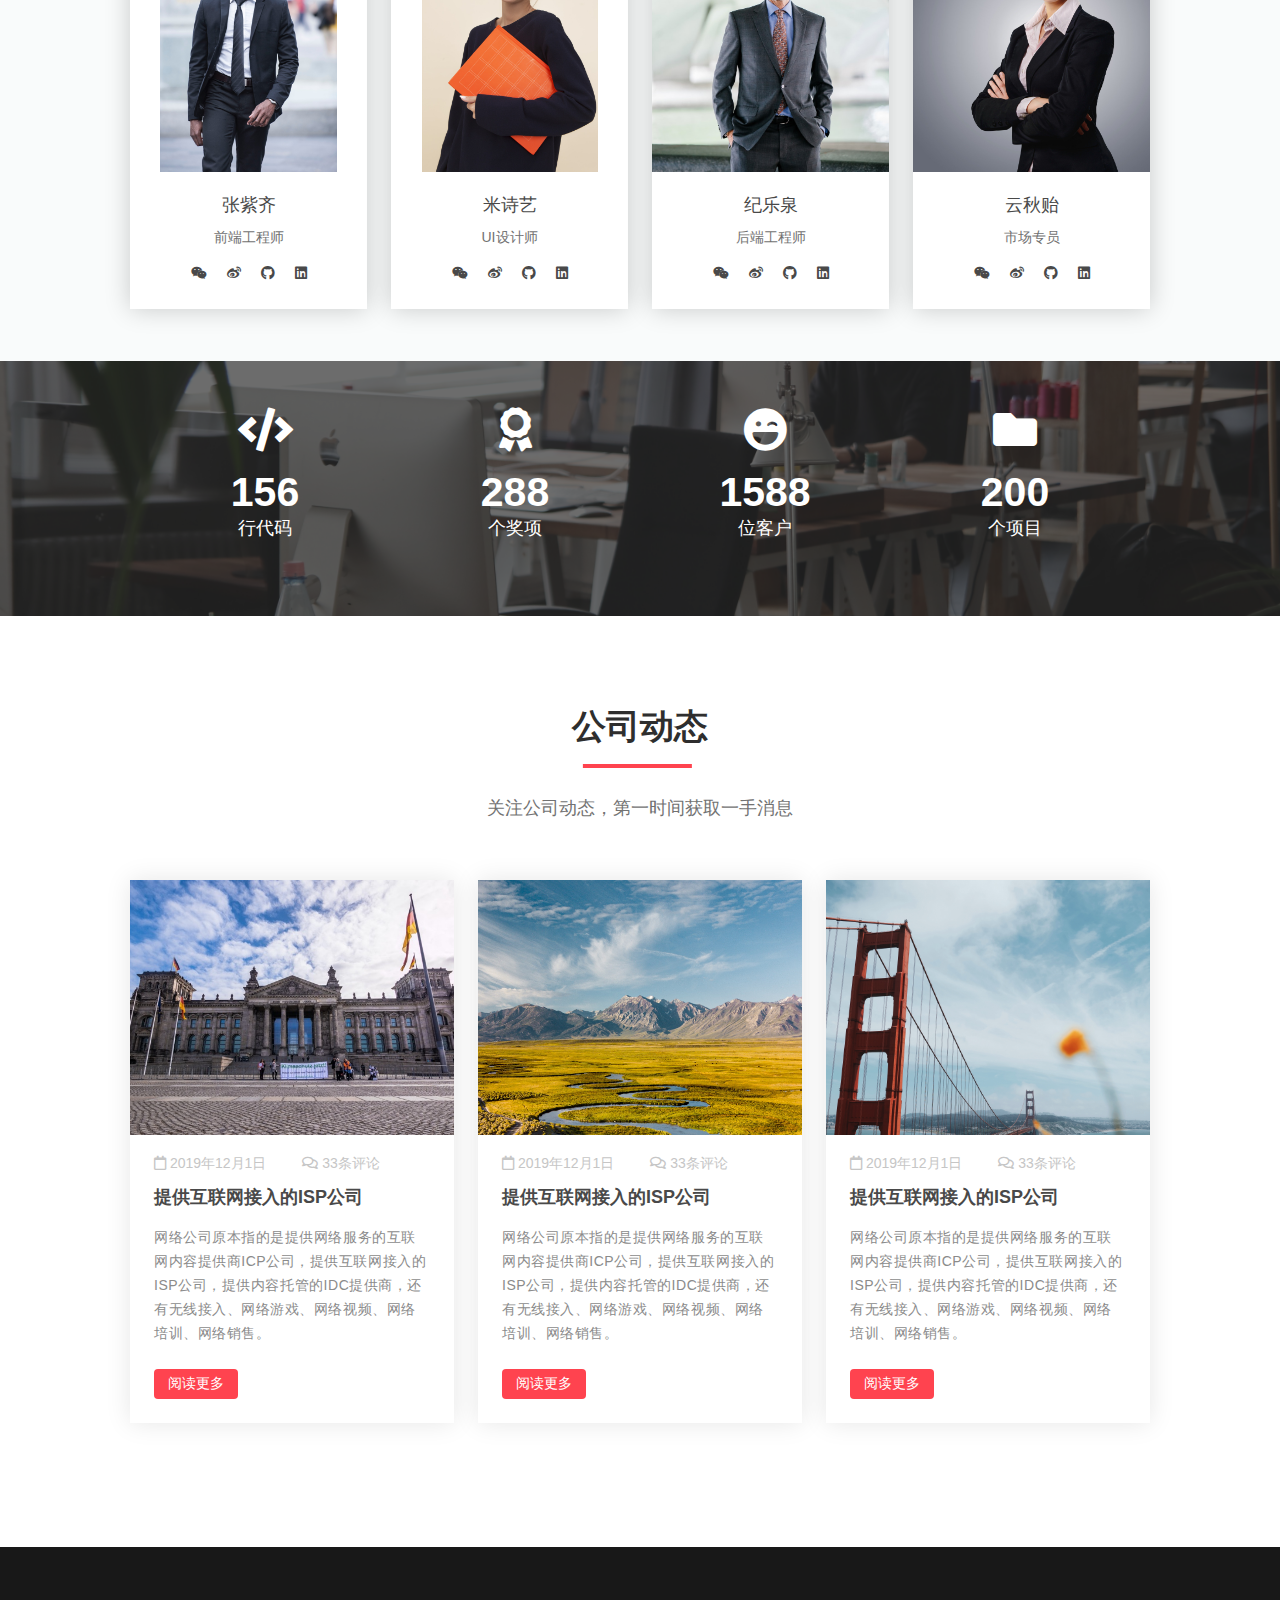
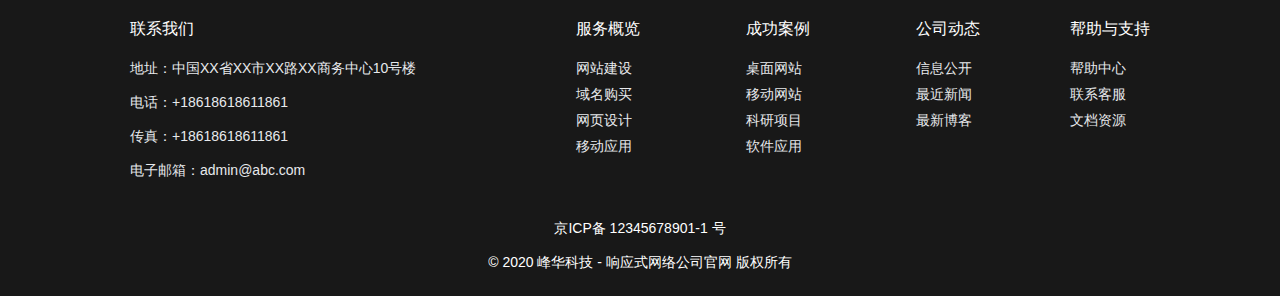
==== commit e303bcac: "finish final homework" ====
--- a/final_homework/index.html
+++ b/final_homework/index.html
@@ -2,321 +2,533 @@
 <html lang="en">
   <head>
     <meta charset="UTF-8" />
-    <meta name="viewport" content="width=device-width,initial-scale=1.0" />
-    <!-- font-awesome是一个CSS图标库 -->
-    <link rel="stylesheet" href="http://cdn.bootcss.com/font-awesome/5.11.2/css/all.css">
-    <link rel="stylesheet" href="libs/glide/glide.core.min.css">
-    <link rel="stylesheet" href="libs/glide/glide.theme.min.css">
+    <meta name="viewport" content="width=device-width, initial-scale=1.0" />
+    <script src="libs/scrollReveal/scrollreveal.min.js"></script>
+
+    <!-- font-awesome -->
+    <link
+      rel="stylesheet"
+      href="https://cdn.bootcss.com/font-awesome/5.11.2/css/all.css"
+    />
+    <link rel="stylesheet" href="libs/glide/glide.core.min.css" />
+    <link rel="stylesheet" href="libs/glide/glide.theme.min.css" />
     <link rel="stylesheet" href="style.css" />
-    <title>布尔网络科技有限公司</title>
+
+    <title>峰华科技 - 创新型网络技术企业</title>
   </head>
-
   <body>
-    <header>
-      <div class="logo">布尔科技</div>
+    <!-- 头部 -->
+    <header class="open">
+      <div class="logo">峰华科技</div>
+      <!-- 导航 -->
       <nav>
-        <a href="">首页</a>
-        <a href="">关于我们</a>
-        <a href="">成功案例</a>
-        <a href="">服务流程</a>
-        <a href="">团队介绍</a>
-        <a href="">公司动态</a>
-        <i class="fas fas-search"></i>        
+        <a href="#home">首页</a>
+        <a href="#about-us">关于我们</a>
+        <a href="#showcases">成功案例</a>
+        <a href="#service">服务流程</a>
+        <a href="#team-intro">团队介绍</a>
+        <a href="#company-activities">公司动态</a>
+        <i class="fas fa-search"></i>
       </nav>
+      <!-- 折叠导航按钮 -->
       <div class="burger">
-          <div class="burger-line1"></div>
-          <div class="burger-line2"></div>
-          <div class="burger-line3"></div>   
+        <div class="burger-line1"></div>
+        <div class="burger-line2"></div>
+        <div class="burger-line3"></div>
       </div>
     </header>
-    
-    <div class="glide">
-        <!-- 轮播大图 -->
-        <div class="glide__track" data-glide-el="track">
-            <div class="glide__slides">
-                <div class="glide__slide">
-                    <div class="slide-caption">
-                        <h1>用创新点缀人生，让科技融入理想</h1>
-                        <h3>科技创新大平台，智慧生活新引擎。依靠科技进步推进经济跨越式发展。用创新点缀人生，让科技融入梦想</h3>
-                        <button class="explore-btn">探索更多</button>                      
-                    </div>
-                    <div class="backdrop"></div>
-                    <img src="images/people-in-couch-1024248.jpg" alt="" />   
-                </div>
-                <div class="glide__slide">
-                    <div class="slide-caption left">
-                        <h1>科技改变世界</h1>
-                        <h3>立足科学发展，着力自主创新。加速科技进步，为全市经济社会发展提供有力支撑。凝聚科技创意</h3>
-                        <button class="explore-btn">探索更多</button>
-                            
-                    </div> 
-                    <div class="backdrop"></div>
-                        <!-- 浏览器解析，必须先静音才能自动播放 -->
-                        <video src="videos/working-man.mp4" muted autoplay loop></video>  
-                </div>
-            </div>
-        </div>
-        <!-- 轮播切换按钮 -->
-        <div class="glide__arrows" data-glide-el="controls">
-            <button class="glide__arrow glide__arrow--left" data-glide-dir="<">&lt;</button>
-            <button class="glide__arrow glide__arrow--right" data-glide-dir=">">&gt;</button>
-        </div>
-        <!-- 轮播图下方圆点 -->
-        <div class="glide__bullets" data-glide-el="controls[nav]">
-            <button class="glide__bullet" data-glide-dir="=0"></button>
-            <button class="glide__bullet" data-glide-dir="=1"></button>
-        </div>
-    </div>  
-
-    <!-- 内容区 -->
+    <!-- 首页图片轮播，使用glide JS插件 -->
+    <div class="glide" id="home">
+      <!-- 轮播轨道 -->
+      <div class="glide__track" data-glide-el="track">
+        <!-- 所有轮播容器 -->
+        <div class="glide__slides">
+          <!-- 单个轮播组件 -->
+          <div class="glide__slide">
+            <!-- 轮播标题 -->
+            <div class="slide-caption">
+              <h1>用创新点缀人生，让科技融入理想。</h1>
+              <h3>
+                科技创新大平台，智慧生活新引擎。依靠科技进步推进经济跨越式发展。用创新点缀人生，让科技融入理想。
+              </h3>
+              <!-- 探索按钮 -->
+              <button class="explore-btn">探索更多</button>
+            </div>
+            <!-- 背景遮罩 -->
+            <div class="backdrop"></div>
+            <!-- 轮播图片 -->
+            <img src="images/people-in-couch-1024248.jpg" alt="" />
+          </div>
+          <!-- 第二张轮播 -->
+          <div class="glide__slide">
+            <div class="slide-caption left">
+              <h1>科技改变世界</h1>
+              <h3>
+                立足科学发展，着力自主创新。加速科技进步，为全市经济社会发展提供有力支撑。凝聚科技创意，成就创新梦想。
+              </h3>
+              <button class="explore-btn">探索更多</button>
+            </div>
+            <div class="backdrop"></div>
+            <!-- 轮播视频 -->
+            <video src="videos/working-man.mp4" muted autoplay loop></video>
+          </div>
+        </div>
+      </div>
+      <!-- glide 控制按钮 -->
+      <div class="glide__arrows" data-glide-el="controls">
+        <button class="glide__arrow glide__arrow--left" data-glide-dir="<">
+          <
+        </button>
+        <button class="glide__arrow glide__arrow--right" data-glide-dir=">">
+          >
+        </button>
+      </div>
+      <!-- glide 控制圆点 -->
+      <div class="glide__bullets" data-glide-el="controls[nav]">
+        <button class="glide__bullet" data-glide-dir="=0"></button>
+        <button class="glide__bullet" data-glide-dir="=1"></button>
+      </div>
+    </div>
+    <!-- 内容容器 -->
     <div class="content-wrapper">
-      <section class="about-us">
+      <!-- 关于我们， id用来导航菜单跳转 -->
+      <section id="about-us" class="about-us">
+        <!-- 标题 -->
         <h2 class="title1">关于我们</h2>
+        <!-- 补充说明区域 -->
         <p class="intro">
-          网络工的胡搜啊可能打算授课你看仓库说不出看见安居客爱似百汇
+          网络公司不仅仅是提供域名注册、空间租用、网站开发、网站建设与网络营销活动策划相关的企业组织。
         </p>
+        <!-- 公司业务容器，栅格布局 -->
         <div class="features">
+          <!-- 公司业务 -->
           <div class="feature">
+            <!-- 左侧业务图标 -->
             <i class="fas fa-lightbulb"></i>
-            <h4 class="feature-title"></h4>  
-            <p class="feature-title">整合营销</p>
-            <p class="feature-content">的撒看不懂看吧大师课就能</p>
+            <!-- 右侧业务标题 -->
+            <h4 class="feature-title">品牌创意</h4>
+            <!-- 右侧业务内容 -->
+            <p class="feature-content">
+              为企业设计独特的并能完美呈现企业价值观的视觉
+            </p>
+          </div>
+          <div class="feature">
+            <i class="fas fa-chart-line"></i>
+            <h4 class="feature-title">整合营销</h4>
+            <p class="feature-content">
+              通过市场进入分析、制定网络营销战略、网络营销实施
+            </p>
           </div>
           <div class="feature">
             <i class="fas fa-shopping-cart"></i>
-            <h4 class="feature-title"></h4>  
-            <p class="feature-title">电子商务</p>
-            <p class="feature-content">的撒看不懂看吧大师课就能</p>
+            <h4 class="feature-title">电子商务</h4>
+            <p class="feature-content">
+              根据企业需求，开设不同的销售渠道，通过网上直销
+            </p>
           </div>
           <div class="feature">
             <i class="fas fa-desktop"></i>
-            <h4 class="feature-title"></h4>  
-            <p class="feature-title">网页设计</p>
-            <p class="feature-content">的撒看不懂看吧大师课就能</p>
-          </div>
-          <div class="feature">
-            <i class="fas fa-lightbulb"></i>
-            <h4 class="feature-title"></h4>  
-            <p class="feature-title">单身卡那可能是大赛</p>
-            <p class="feature-content">的撒看不懂看吧大师课就能</p>
+            <h4 class="feature-title">网页设计</h4>
+            <p class="feature-content">
+              通过网站建设、智能建站、域名主机、企业邮箱
+            </p>
           </div>
           <div class="feature">
             <i class="fas fa-tachometer-alt"></i>
-            <h4 class="feature-title"></h4>  
-            <p class="feature-title">网站优化</p>
-            <p class="feature-content">的撒看不懂看吧大师课就能</p>
+            <h4 class="feature-title">网站优化</h4>
+            <p class="feature-content">
+              网站推广是指将网站推广到国内各大知名网站和搜索引擎
+            </p>
           </div>
           <div class="feature">
-            <i class="fas fa-lightbulb"></i>
-            <h4 class="feature-title"></h4>  
-            <p class="feature-title">单身卡那可能是大赛</p>
-            <p class="feature-content">的撒看不懂看吧大师课就能</p>
+            <i class="fas fa-server"></i>
+            <h4 class="feature-title">网站架设</h4>
+            <p class="feature-content">
+              通过绑定域名和服务器，把网站展现给全世界
+            </p>
           </div>
         </div>
       </section>
-      <section class="showcases section-bg">
+      <!-- 成功案例 -->
+      <!-- section-bg 区域灰色背景 -->
+      <section id="showcases" class="showcases section-bg">
         <h2 class="title1">成功案例</h2>
+        <!-- 筛选按钮 -->
         <div class="filter-btns">
-          <!-- data-filter是一个选择器，标识类别, -->
-          <button class="filter-btn active" data-filter='*'>全部</button>
-          <button class="filter-btn" data-filter=".web">WEB</button>
-          <button class="filter-btn" data-filter=".mobile">移动</button>
-          <button class="filter-btn" data-filter=".science">科研</button>
-           
-        </div>
+          <button class="filter-btn active" data-filter="*">
+            全部
+          </button>
+          <!-- 指定要过滤的class selector，包括. -->
+          <button class="filter-btn" data-filter=".web">
+            WEB
+          </button>
+          <button class="filter-btn" data-filter=".mobile">
+            移动
+          </button>
+          <button class="filter-btn" data-filter=".science">
+            科研
+          </button>
+        </div>
+        <!-- 案例 -->
         <div class="cases">
+          <!-- case-item样式类，web science为类别类 -->
           <div class="case-item web science">
-            <img src="images/gray-laptop-computer-showing-html-codes-in-shallow-focus-160107.jpg" alt="">
-          </div>  
+            <!-- 图片 -->
+            <img
+              src="images/gray-laptop-computer-showing-html-codes-in-shallow-focus-160107.jpg"
+              alt=""
+            />
+          </div>
           <div class="case-item web science">
-            <img src="images/gray-laptop-computer-showing-html-codes-in-shallow-focus-160107.jpg" alt="">
+            <img src="images/photo-of-imac-near-macbook-1029757.jpg" alt="" />
           </div>
           <div class="case-item web">
-            <img src="images/gray-laptop-computer-showing-html-codes-in-shallow-focus-160107.jpg" alt="">
+            <img src="images/apple-laptop-notebook-office-39284.jpg" alt="" />
           </div>
           <div class="case-item web">
-            <img src="images/gray-laptop-computer-showing-html-codes-in-shallow-focus-160107.jpg" alt="">
+            <img
+              src="images/apple-apple-device-design-desk-285814.jpg"
+              alt=""
+            />
           </div>
           <div class="case-item mobile">
-            <img src="images/gray-laptop-computer-showing-html-codes-in-shallow-focus-160107.jpg" alt="">
+            <img
+              src="images/person-using-black-and-white-smartphone-and-holding-blue-230544.jpg"
+              alt=""
+            />
           </div>
           <div class="case-item science">
-            <img src="images/gray-laptop-computer-showing-html-codes-in-shallow-focus-160107.jpg" alt="">
+            <img src="images/person-holding-a-smartphone-892757.jpg" alt="" />
           </div>
           <div class="case-item mobile web science">
-            <img src="images/gray-laptop-computer-showing-html-codes-in-shallow-focus-160107.jpg" alt="">
-          </div>
-          <div class="case-item mobile">
-            <img src="images/gray-laptop-computer-showing-html-codes-in-shallow-focus-160107.jpg" alt="">
-          </div>
-
+            <img src="images/blur-close-up-code-computer-546819.jpg" alt="" />
+          </div>
+          <div class="case-item mobile ">
+            <img
+              src="images/bokeh-photography-of-person-holding-turned-on-iphone-1440727.jpg"
+              alt=""
+            />
+          </div>
         </div>
       </section>
-      <section class="service">
+      <!-- 服务流程 -->
+      <section id="service" class="service">
         <h2 class="title1">服务流程</h2>
-        <p class="intro">迪士尼反馈南大街SaaS大赛爱我就单独</p>
+        <p class="intro">
+          网络综合公司，提供包括网络基础服务（如域名、主机、邮箱）和网络增值服务（如网站建设和推广，网站优化）等业务
+        </p>
+        <!-- 同关于我们 -->
         <div class="services">
           <div class="service-item">
             <i class="fas fa-comments"></i>
             <h2 class="service-title">需求沟通</h2>
-            <p class="service-content">大厦卡洒出不算比·纳斯卡南沙街·茶水间··1</p>
+            <p class="service-content">
+              客户提出网站建设的基本需求，包括设计要求及功能要求
+            </p>
           </div>
           <div class="service-item">
-            <i class="fas fa-comments"></i>
-            <h2 class="service-title">需求沟通</h2>
-            <p class="service-content">大厦卡洒出不算比·纳斯卡南沙街·茶水间··1</p>
+            <i class="fas fa-gavel"></i>
+            <h2 class="service-title">项目评估</h2>
+            <p class="service-content">
+              根据客户提出的需求进行评估，估算出相应的时间与费用
+            </p>
           </div>
           <div class="service-item">
-            <i class="fas fa-comments"></i>
-            <h2 class="service-title">需求沟通</h2>
-            <p class="service-content">大厦卡洒出不算比·纳斯卡南沙街·茶水间··1</p>
+            <i class="fas fa-file-signature"></i>
+            <h2 class="service-title">签订合同</h2>
+            <p class="service-content">
+              合作双方确认费用、工期、合作要求的基础上，双方共同签订合同
+            </p>
           </div>
           <div class="service-item">
-            <i class="fas fa-comments"></i>
-            <h2 class="service-title">需求沟通</h2>
-            <p class="service-content">大厦卡洒出不算比·纳斯卡南沙街·茶水间··1</p>
+            <i class="fas fa-user"></i>
+            <h2 class="service-title">提案阶段</h2>
+            <p class="service-content">
+              完成网站初稿DEMO设计，包括首页风格，内页风格页面
+            </p>
           </div>
           <div class="service-item">
-            <i class="fas fa-comments"></i>
-            <h2 class="service-title">需求沟通</h2>
-            <p class="service-content">大厦卡洒出不算比·纳斯卡南沙街·茶水间··1</p>
-          </div>
-
+            <i class="fas fa-chalkboard-teacher"></i>
+            <h2 class="service-title">制作阶段</h2>
+            <p class="service-content">
+              完成所有页面的设计，进行程序开发以及前后后台的页面整合
+            </p>
+          </div>
+          <div class="service-item">
+            <i class="fas fa-user-check"></i>
+            <h2 class="service-title">网站验收</h2>
+            <p class="service-content">
+              根据合同条款进行网站验收，并签署网站验收确认单
+            </p>
+          </div>
         </div>
       </section>
-      <section class="team-intro section-bg">
+      <!-- 团队介绍 -->
+      <section id="team-intro" class="team-intro section-bg">
         <h2 class="title1">团队介绍</h2>
+        <!-- 团队成员容器 -->
         <div class="team-members">
+          <!-- 团队成员 -->
+          <div class="team-member">
+            <!-- 成员照片 -->
+            <div class="profile-image">
+              <img src="images/man-wearing-black-suit-2955376.jpg" alt="" />
+            </div>
+            <!-- 成员姓名 -->
+            <h4 class="name">张紫齐</h4>
+            <!-- 成员职位 -->
+            <p class="position">前端工程师</p>
+            <!-- 成员社交账号 -->
+            <ul class="social-links">
+              <li>
+                <a href="#"><i class="fab fa-weixin"></i></a>
+              </li>
+              <li>
+                <a href="#"><i class="fab fa-weibo"></i></a>
+              </li>
+              <li>
+                <a href="#"><i class="fab fa-github"></i></a>
+              </li>
+              <li>
+                <a href="#"><i class="fab fa-linkedin"></i></a>
+              </li>
+            </ul>
+          </div>
           <div class="team-member">
             <div class="profile-image">
-              <img src="images/man-wearing-black-suit-2955376.jpg" alt="">
-            </div>
-            <h4 class="name">张书记</h4>
-            <p class="posiotion">我我南山郡</p>
+              <img
+                src="images/smiling-woman-wearing-black-sweater-1587009.jpg"
+                alt=""
+              />
+            </div>
+            <h4 class="name">米诗艺</h4>
+            <p class="position">UI设计师</p>
             <ul class="social-links">
-              <li><a href=""><i class="fab fa-weixin"></i></a></li>
-              <li><a href=""></a><i class="fab fa-weibo"></i></a></li>
-              <li><a href=""></a><i class="fab fa-github"></i></a></li>
-              <li><a href=""></a><i class="fab fa-linkedin"></i></a></li>
+              <li>
+                <a href="#"><i class="fab fa-weixin"></i></a>
+              </li>
+              <li>
+                <a href="#"><i class="fab fa-weibo"></i></a>
+              </li>
+              <li>
+                <a href="#"><i class="fab fa-github"></i></a>
+              </li>
+              <li>
+                <a href="#"><i class="fab fa-linkedin"></i></a>
+              </li>
             </ul>
           </div>
           <div class="team-member">
             <div class="profile-image">
-              <img src="images/man-wearing-black-suit-2955376.jpg" alt="">
-            </div>
-            <h4 class="name">张书记</h4>
-            <p class="posiotion">我我南山郡</p>
+              <img
+                src="images/selective-focus-photograph-of-man-wearing-gray-suit-jacket-1138903.jpg"
+                alt=""
+              />
+            </div>
+            <h4 class="name">纪乐泉</h4>
+            <p class="position">后端工程师</p>
             <ul class="social-links">
-              <li><a href=""><i class="fab fa-weixin"></i></a></li>
-              <li><a href=""></a><i class="fab fa-weibo"></i></a></li>
-              <li><a href=""></a><i class="fab fa-github"></i></a></li>
-              <li><a href=""></a><i class="fab fa-linkedin"></i></a></li>
+              <li>
+                <a href="#"><i class="fab fa-weixin"></i></a>
+              </li>
+              <li>
+                <a href="#"><i class="fab fa-weibo"></i></a>
+              </li>
+              <li>
+                <a href="#"><i class="fab fa-github"></i></a>
+              </li>
+              <li>
+                <a href="#"><i class="fab fa-linkedin"></i></a>
+              </li>
             </ul>
           </div>
           <div class="team-member">
             <div class="profile-image">
-              <img src="images/man-wearing-black-suit-2955376.jpg" alt="">
-            </div>
-            <h4 class="name">张书记</h4>
-            <p class="posiotion">我我南山郡</p>
+              <img src="images/business-woman-2697954_1920.jpg" alt="" />
+            </div>
+            <h4 class="name">云秋贻</h4>
+            <p class="position">市场专员</p>
             <ul class="social-links">
-              <li><a href=""><i class="fab fa-weixin"></i></a></li>
-              <li><a href=""></a><i class="fab fa-weibo"></i></a></li>
-              <li><a href=""></a><i class="fab fa-github"></i></a></li>
-              <li><a href=""></a><i class="fab fa-linkedin"></i></a></li>
+              <li>
+                <a href="#"><i class="fab fa-weixin"></i></a>
+              </li>
+              <li>
+                <a href="#"><i class="fab fa-weibo"></i></a>
+              </li>
+              <li>
+                <a href="#"><i class="fab fa-github"></i></a>
+              </li>
+              <li>
+                <a href="#"><i class="fab fa-linkedin"></i></a>
+              </li>
             </ul>
           </div>
-          <div class="team-member">
-            <div class="profile-image">
-              <img src="images/man-wearing-black-suit-2955376.jpg" alt="">
-            </div>
-            <h4 class="name">张书记</h4>
-            <p class="posiotion">我我南山郡</p>
-            <ul class="social-links">
-              <li><a href=""><i class="fab fa-weixin"></i></a></li>
-              <li><a href=""></a><i class="fab fa-weibo"></i></a></li>
-              <li><a href=""></a><i class="fab fa-github"></i></a></li>
-              <li><a href=""></a><i class="fab fa-linkedin"></i></a></li>
-            </ul>
-          </div>
-        </div>
-        
+        </div>
       </section>
-      <section class="data-section">
+      <!-- 数据展示  -->
+      <section id="data-section" class="data-section">
+        <!-- 单个数据  -->
         <div class="data-piece">
+          <!-- 图标 -->
           <i class="fas fa-code"></i>
+          <!-- 数据 -->
           <div class="num">156</div>
+          <!-- 单位 -->
           <div class="data-desc">行代码</div>
         </div>
         <div class="data-piece">
           <i class="fas fa-award"></i>
-          <div class="num">556</div>
+          <div class="num">288</div>
           <div class="data-desc">个奖项</div>
         </div>
         <div class="data-piece">
           <i class="fas fa-laugh-wink"></i>
-          <div class="num">956</div>
+          <div class="num">1588</div>
           <div class="data-desc">位客户</div>
         </div>
         <div class="data-piece">
           <i class="fas fa-folder"></i>
-          <div class="num">156</div>
+          <div class="num">200</div>
           <div class="data-desc">个项目</div>
         </div>
       </section>
-      <section class="company-activities">
+      <!-- 公司动态 -->
+      <section id="company-activities" class="company-activities">
         <h2 class="title1">公司动态</h2>
-        <p class="intro">dsak的巴萨及第三遍就看</p>
+        <p class="intro">
+          关注公司动态，第一时间获取一手消息
+        </p>
+        <!-- 动态容器 -->
         <div class="activities">
+          <!-- 动态 -->
+          <div class="activity">
+            <!-- 动态图片 -->
+            <div class="act-image-wrapper">
+              <img src="images/activity01-image.jpg" alt="" />
+            </div>
+            <!-- 动态元数据，包括发表日期和评论数量 -->
+            <div class="meta">
+              <!-- 发布日期 -->
+              <p class="date-published">
+                <i class="far fa-calendar"></i> 2019年12月1日
+              </p>
+
+              <p class="comments"><i class="far fa-comments"></i> 33条评论</p>
+            </div>
+            <!-- 动态标题 -->
+            <h2 class="act-title">提供互联网接入的ISP公司</h2>
+            <!-- 动态内容摘要 -->
+            <article>
+              网络公司原本指的是提供网络服务的互联网内容提供商ICP公司，提供互联网接入的ISP公司，提供内容托管的IDC提供商，还有无线接入、网络游戏、网络视频、网络培训、网络销售。
+            </article>
+            <!-- 阅读更多按钮 -->
+            <button class="readmore-btn">阅读更多</button>
+          </div>
           <div class="activity">
             <div class="act-image-wrapper">
-              <img src="images/activity01-image.jpg" alt="">
+              <img src="images/watercrafts-on-river-3464632.jpg" alt="" />
             </div>
             <div class="meta">
               <p class="date-published">
-                <i class="fa fa-calendar"></i>2020年06月05日
+                <i class="far fa-calendar"></i> 2019年12月1日
               </p>
-              <p class="comments"><i class="far fa-comments">33条评论</i></p>
-            </div>
-            <h2 class="act-title">不的撒快捷报道静安寺·但是</h2>
-            <article>dbkasj的不是JKB大萨看空间第三季·大赛赖和框架初三卡大可好看·大厦卡保卫部卡巴斯基看不见看不卡睡不醒阿基</article>
+              <p class="comments"><i class="far fa-comments"></i> 33条评论</p>
+            </div>
+            <h2 class="act-title">提供互联网接入的ISP公司</h2>
+            <article>
+              网络公司原本指的是提供网络服务的互联网内容提供商ICP公司，提供互联网接入的ISP公司，提供内容托管的IDC提供商，还有无线接入、网络游戏、网络视频、网络培训、网络销售。
+            </article>
             <button class="readmore-btn">阅读更多</button>
           </div>
           <div class="activity">
             <div class="act-image-wrapper">
-              <img src="images/activity01-image.jpg" alt="">
+              <img src="images/red-suspension-bridge-3493772.jpg" alt="" />
             </div>
             <div class="meta">
               <p class="date-published">
-                <i class="fa fa-calendar"></i>2020年06月05日
+                <i class="far fa-calendar"></i> 2019年12月1日
               </p>
-              <p class="comments"><i class="far fa-comments">33条评论</i></p>
-            </div>
-            <h2 class="act-title">不的撒快捷报道静安寺·但是</h2>
-            <article>dbkasj的不是JKB大萨看空间第三季·大赛赖和框架初三卡大可好看·大厦卡保卫部卡巴斯基看不见看不卡睡不醒阿基</article>
-            <button class="readmore-btn">阅读更多</button>
-          </div>
-          <div class="activity">
-            <div class="act-image-wrapper">
-              <img src="images/activity01-image.jpg" alt="">
-            </div>
-            <div class="meta">
-              <p class="date-published">
-                <i class="fa fa-calendar"></i>2020年06月05日
-              </p>
-              <p class="comments"><i class="far fa-comments">33条评论</i></p>
-            </div>
-            <h2 class="act-title">不的撒快捷报道静安寺·但是</h2>
-            <article>dbkasj的不是JKB大萨看空间第三季·大赛赖和框架初三卡大可好看·大厦卡保卫部卡巴斯基看不见看不卡睡不醒阿基</article>
+              <p class="comments"><i class="far fa-comments"></i> 33条评论</p>
+            </div>
+            <h2 class="act-title">提供互联网接入的ISP公司</h2>
+            <article>
+              网络公司原本指的是提供网络服务的互联网内容提供商ICP公司，提供互联网接入的ISP公司，提供内容托管的IDC提供商，还有无线接入、网络游戏、网络视频、网络培训、网络销售。
+            </article>
             <button class="readmore-btn">阅读更多</button>
           </div>
         </div>
       </section>
     </div>
-    
+    <!-- 底部信息 -->
+    <footer>
+      <!-- 底部菜单 -->
+      <div class="footer-menus">
+        <!-- 联系信息 -->
+        <div class="contact-us">
+          <p class="menu-title">联系我们</p>
+          <p>地址：中国XX省XX市XX路XX商务中心10号楼</p>
+          <p>电话：+18618618611861</p>
+          <p>传真：+18618618611861</p>
+          <p>电子邮箱：admin@abc.com</p>
+        </div>
+        <!-- 导航菜单 -->
+        <div class="service-menu footer-menu">
+          <p class="menu-title">服务概览</p>
+          <ul class="menu-items">
+            <li><a href="#">网站建设</a></li>
+            <li><a href="#">域名购买</a></li>
+            <li><a href="#">网页设计</a></li>
+            <li><a href="#">移动应用</a></li>
+          </ul>
+        </div>
+        <div class="showcase-menu footer-menu">
+          <p class="menu-title">成功案例</p>
+          <ul class="menu-items">
+            <li><a href="#">桌面网站</a></li>
+            <li><a href="#">移动网站</a></li>
+            <li><a href="#">科研项目</a></li>
+            <li><a href="#">软件应用</a></li>
+          </ul>
+        </div>
+        <div class="activity-menu footer-menu">
+          <p class="menu-title">公司动态</p>
+          <ul class="menu-items">
+            <li><a href="#">信息公开</a></li>
+            <li><a href="#">最近新闻</a></li>
+            <li><a href="#">最新博客</a></li>
+          </ul>
+        </div>
+        <div class="help-menu footer-menu">
+          <p class="menu-title">帮助与支持</p>
+          <ul class="menu-items">
+            <li><a href="#">帮助中心</a></li>
+            <li><a href="#">联系客服</a></li>
+            <li><a href="#">文档资源</a></li>
+          </ul>
+        </div>
+        <!-- 备案信息 -->
+        <p class="icp-info">
+          京ICP备 12345678901-1 号
+        </p>
+        <!-- 版权信息 -->
+        <p class="rights">
+          &copy; 2020 峰华科技 - 响应式网络公司官网 版权所有
+        </p>
+        <!-- 返回顶部按钮 -->
+        <div class="scrollToTop">
+          <a href="#home"><i class="fas fa-chevron-up"></i></a>
+        </div>
+      </div>
+    </footer>
+    <!-- 轮播插件 -->
+    <script src="libs/glide/glide.min.js"></script>
+    <!-- 案例筛选组件  -->
+    <script src="libs/isotope/isotope.pkgd.min.js"></script>
+    <!-- 动画组件 -->
     <script src="libs/anime/anime.min.js"></script>
-    <script src="libs/glide/glide.min.js"></script>
-    <script src="libs/iostope/isotope.pkgd.min.js"></script>
+    <!-- 流畅滑动组件 -->
+    <script src="libs/smooth-scroll/smooth-scroll.polyfills.min.js"></script>
+    <!-- 自定义JS文件 -->
     <script src="index.js"></script>
   </body>
 </html>
--- a/final_homework/style.css
+++ b/final_homework/style.css
@@ -1,131 +1,186 @@
+/* scroll to reveal
+html.sr .load-hidden {
+  visibility: hidden;
+} */
+/* 
+html {
+  scroll-behavior: smooth;
+} */
+
 * {
   margin: 0;
   padding: 0;
+  box-sizing: border-box;
+  font-family: Helvetica, "PingFang SC", "Microsoft Yahei", sans-serif;
   font-size: 14px;
-  box-sizing: border-box;
-}
-
+}
+/* 图片默认宽度100% */
 img {
   width: 100%;
 }
 
-/* 通用样式 */
+/* 定义变量 */
 :root {
-  /* 主要颜色 */
   --primary-color: #ff434f;
-  /* 次要颜色 */
   --secondary-color: #e3e3e3;
-  /* 下面是各种字体颜色 */
   --text-color-lightest: #e7e9ec;
   --text-color-darker: #2e2e2e;
   --text-color-dark: #494949;
   --text-color-gray: #8b8b8b;
   --text-color-dark-gray: #727272;
   --text-color-light-gray: #c6c6c6;
-  /* 遮罩层颜色 */
   --backdrop-color: rgba(42, 42, 42, 0.69);
 }
 
-/* header为两列布局 */
+/* ============= 头部================== */
+
+/* 头部 */
 header {
   width: 100vw;
   height: 80px;
+  /* 栅格布局 */
   display: grid;
   padding: 0 40px;
 
+  /* 两列，一列占三分之一，一列占三分之二 */
   grid-template-columns: 1fr 2fr;
+  /* 垂直居中 */
   align-items: center;
+  /* 用于定位导航菜单 */
   position: relative;
-  /* 利用层级把轮播图放下面， */
   z-index: 200;
 }
 
+/* logo */
 .logo {
   font-size: 24px;
   font-weight: 600;
   color: var(--text-color-lightest);
 }
 
+/* 导航 */
 header nav {
+  /* 水平靠右对齐 */
   justify-self: end;
 }
 
-header nav i {
-  color: var(--text-color-lightest);
-}
-
+/* 导航链接 */
 header nav a {
   color: var(--text-color-lightest);
   text-decoration: none;
   margin: 0 24px;
 }
 
+/* 搜索图标 */
+header nav i {
+  color: var(--text-color-lightest);
+}
+/* 折叠菜单 */
 header .burger {
   display: none;
 }
 
+/* 页面下滑时固定导航，背景设置为白色 */
+header.sticky {
+  position: fixed;
+  background-color: white;
+  box-shadow: 0 0 18px rgba(0, 0, 0, 0.2);
+  animation: dropDown 0.5s ease-in-out forwards;
+}
+
+/* 固定导航文字颜色为黑色 */
+header.sticky .logo,
+header.sticky nav a,
+header.sticky nav i {
+  color: var(--text-color-darker);
+}
+
+/* 固定导航下滑动画 */
+@keyframes dropDown {
+  from {
+    transform: translateY(-100px);
+  }
+  to {
+    transform: translateY(0);
+  }
+}
+
+/* ============= 轮播 ================== */
 .glide {
+  /* 定位标题和图片 */
   position: relative;
+  /* 抵消导航高度 */
   top: -80px;
+  /* 放置在最下层 */
   z-index: 50;
 }
 
+/* 轮播的图片和视频的大小 */
 .glide__slide img,
 .glide__slide video {
+  object-fit: cover;
   width: 100vw;
   height: 100vh;
-  /* 自动等比例缩放 */
-  object-fit: cover;
-}
-
+}
+
+/* 轮播的布局 */
+.glide__slide {
+  display: flex;
+  align-items: center;
+  justify-content: center;
+}
+
+/* 轮播标题容器 */
 .slide-caption {
   position: absolute;
+  /* 放置在遮罩上层 */
   z-index: 70;
   color: var(--text-color-lightest);
   text-align: center;
   max-width: 60vw;
 }
 
-/* 将大标题居于轮播图中央 */
-.glide__slide {
-  display: flex;
-  align-items: center;
-  justify-content: center;
-}
-
+/* 轮播标题默认不显示，在JS中用动画移入  */
+.slide-caption > * {
+  opacity: 0;
+}
+
+/* 轮播标题中的主标语 */
 .slide-caption h1 {
   font-size: 54px;
   font-weight: 600;
 }
 
+/* 轮播标题中的副标语 */
 .slide-caption h3 {
   font-size: 24px;
   margin: 48px 0;
 }
 
+/* 第二页轮播标题布局方式 */
 .slide-caption.left {
   max-width: 80vw;
   text-align: left;
 }
 
-/* 最直接的子元素 */
-.slide-caption > * {
-  opacity: 0;
-}
-
-/* 轮播图界面的遮罩层 */
+/* 轮播遮罩层 */
 .backdrop {
   background: var(--backdrop-color);
-  z-index: 60;
+  opacity: 0.5;
   position: absolute;
+  left: 0;
   width: 100%;
   height: 100%;
-  left: 0;
-  top: 0;
-  opacity: 0.5;
-}
-
-/* 探索更多按钮样式 */
+  /* 放置在幻灯片上层 */
+  z-index: 60;
+}
+
+.glide__arrows,
+.glide__bullets {
+  z-index: 70;
+}
+
+/* 探索更多按钮 */
 .explore-btn {
   padding: 14px 32px;
   background-color: var(--primary-color);
@@ -134,103 +189,118 @@
   color: var(--text-color-lightest);
   font-size: 18px;
   cursor: pointer;
-  /* 谷歌浏览器点击会有蓝色边框，设置为none去掉 */
   outline: none;
 }
 
-/* 内容区域 */
-/* 通用样式 */
-
+/* ============= 内容区域 ================== */
+
+/* 通用样式  */
 .content-wrapper {
   display: flex;
+  flex-direction: column;
   align-items: center;
-  justify-self: center;
-  flex-direction: column;
-}
-
+}
+
+/* 所有section都按grid布局 */
 section {
   display: grid;
+  /* 单元格都居中对齐 */
   justify-items: center;
   max-width: 1180px;
   padding: 0 80px;
 }
 
-.section-bg {
-  position: relative;
-}
-
-.section-bg::before {
-  content: "";
-  display: block;
-  position: absolute;
-  background-color: #f9f9fb;
-  width: 100vw;
-  height: 100%;
-  z-index: -1;
-}
-
+/* 区域大标题 */
 .title1 {
+  /* justify-self: center; */
+  /* position: relative; */
   font-size: 34px;
   color: var(--text-color-darker);
 }
-
+/* 大标题下方红线 */
 .title1::after {
   content: "";
   display: block;
   width: 80%;
   height: 4px;
+  transform: translateX(10%);
+  margin-top: 14px;
   background-color: var(--primary-color);
-  margin-top: 14px;
-  transform: translateX(10%);
-}
-
+}
+
+/* 大d标题下方简介 */
 .intro {
   margin: 28px 0 60px 0;
   font-size: 18px;
   color: var(--text-color-dark-gray);
 }
 
+/* 区域背景色，因为区域有最大宽度限制，用before来设置占满浏览器宽度 */
+.section-bg {
+  position: relative;
+}
+
+.section-bg::before {
+  content: "";
+  display: block;
+  position: absolute;
+  background-color: #f9fbfb;
+  width: 100vw;
+  height: 100%;
+  z-index: -1;
+}
+
+/* ============= 关于我们 ================== */
+
 /* 关于我们 */
 .about-us {
   padding-bottom: 32px;
 }
 
+/* 公司业务布局 */
 .features {
   display: grid;
-  /* 第一个值为重复次数，第二个值为重复的值 */
   grid-template-columns: repeat(3, 1fr);
   grid-template-rows: 126px 126px;
   column-gap: 5vw;
-}
-
+  align-items: center;
+}
+
+/* 业务 */
 .feature {
   display: grid;
-  /* 自定义模板布局，左边图标占一行，右边标题和内容占一行 */
+  /* 规划栅格，图标占两行，标题和内容各占一行 */
   grid-template-areas:
     "icon title"
-    "iocn content";
+    "icon content";
+  /* 每列的宽度，第一列60象素，第二列占满剩余空间 */
   grid-template-columns: 60px 1fr;
-  /* 分别占一份和三份 */
+  /* 三行 */
   grid-template-rows: 1fr 3fr;
 }
 
-.featrue i.fs {
+/* 图标 */
+.feature i.fas {
   grid-area: icon;
   font-size: 34px;
   color: var(--primary-color);
 }
 
+/* 标题 */
 .feature-title {
   grid-area: title;
   font-size: 18px;
   color: var(--text-color-darker);
 }
 
+/* 内容 */
 .feature-content {
   grid-area: content;
   color: var(--text-color-gray);
   margin-top: 8px;
 }
+
+/* ============= 成功案例 ================== */
 
 /* 成功案例 */
 .showcases {
@@ -239,11 +309,13 @@
   padding-top: 72px;
 }
 
+/* 案例筛选按钮容器 */
 .filter-btns {
   margin-top: 54px;
-  margin-left: 38px;
-}
-
+  margin-bottom: 38px;
+}
+
+/* 筛选按钮 */
 .filter-btn {
   margin: 0 7px;
   background-color: var(--secondary-color);
@@ -252,11 +324,13 @@
   padding: 8px 18px;
   border-radius: 4px;
   cursor: pointer;
-  transition: 0.4;
-}
-
+  transition: 0.4s;
+}
+
+/* 按钮选中时 */
 .filter-btn:focus,
 .filter-btn:active {
+  /* 去掉边框 */
   outline: none;
 }
 
@@ -270,276 +344,662 @@
   width: 100vw;
 }
 
-/* 保持5:4的比例 */
 .showcases .case-item {
+  /* 保持图片长宽比 */
   width: 25vw;
+  /* 这里没有写错，图片比例为25：20，也就是5：4 */
   height: 20vw;
   overflow: hidden;
 }
 
+/* 案例图片 */
 .case-item img {
   height: 100%;
   object-fit: cover;
 }
 
-/* 服务流程 */
+/* ============= 服务流程 ================== */
+/* 区域 */
 .service {
   padding-top: 131px;
 }
-
+/* 所有服务 */
 .services {
   display: grid;
+  /* 同关于我们 */
   grid-template-columns: repeat(3, 1fr);
   grid-template-rows: 1fr 1fr;
-  /* 设置行列间隙的目的为了留出足够的空间来显示阴影 */
-  column-gap: 38px; /* 每列间隙 */
-  row-gap: 34px; /* 每行间隙 */
-}
-
+  column-gap: 38px;
+  row-gap: 34px;
+}
+
+/* 服务 */
 .service-item {
-  display: grid;
-  grid-template-areas: "icon title" "icon content";
+  /* 同关于我们 */
+  display: grid;
+  grid-template-areas:
+    "icon title"
+    "icon content";
   grid-template-columns: 70px 1fr;
   grid-template-rows: 1fr 3fr;
+  /* 内边距 */
   padding: 24px;
   box-shadow: 0px 0px 18px rgba(0, 0, 0, 0.06);
 }
 
-.service-item i.fas{
-    grid-area: icon;
-    font-size: 42px;
-    color: var(--primary-color);
-    padding-top: 6px;
-}
-
-.service-item .service-title{
-    grid-area:title;
+/* 服务图标 */
+.service-item i.fas {
+  grid-area: icon;
+  font-size: 42px;
+  color: var(--primary-color);
+  padding-top: 6px;
+}
+/* 服务标题 */
+.service-item .service-title {
+  grid-area: title;
+  color: var(--text-color-darker);
+  font-size: 24px;
+}
+/* 服务内容 */
+.service-item .service-content {
+  grid-area: content;
+  color: var(--text-color-gray);
+  line-height: 30px;
+  font-size: 16px;
+  /* align-self: st; */
+  margin-top: 8px;
+}
+
+/* ============= 团队介绍  ================== */
+/* 团队介绍 */
+.team-intro {
+  margin-top: 48px;
+  padding-top: 62px;
+  padding-bottom: 52px;
+}
+
+/* 团队成员容器 */
+.team-members {
+  display: grid;
+  /* 4列 */
+  grid-template-columns: repeat(4, 1fr);
+  column-gap: 24px;
+  margin-top: 86px;
+}
+
+/* 团队成员 */
+.team-member {
+  background-color: white;
+  box-shadow: 0px 0px 24px rgba(0, 0, 0, 0.2);
+  text-align: center;
+  padding-bottom: 28px;
+  /* 鼠标移过会放大并上移 */
+  transition: 0.4s;
+  display: grid;
+  justify-items: center;
+}
+
+/* 成员照片遮罩 */
+.profile-image {
+  overflow: hidden;
+}
+/* 成员照片 */
+.profile-image img {
+  width: 100%;
+  height: 264px;
+  object-fit: cover;
+  object-position: top center;
+}
+
+/* 团队姓名 */
+.team-member .name {
+  margin-top: 18px;
+  font-size: 18px;
+  font-weight: 500;
+  color: var(--text-color-dark);
+}
+
+/* 团队职位 */
+.team-member .position {
+  color: var(--text-color-dark-gray);
+  margin-top: 12px;
+  margin-bottom: 18px;
+}
+
+/* 社交账号 */
+.social-links {
+  width: 100%;
+  max-width: 200px;
+  display: flex;
+  justify-content: space-between;
+  padding: 0 42px;
+}
+/* 社交账号 */
+.social-links li {
+  list-style: none;
+}
+
+/* 社交账号图标 */
+.social-links li a {
+  color: var(--text-color-dark);
+  text-decoration: none;
+}
+
+/* 鼠标移过加动画 */
+.team-member:hover {
+  transform: translateY(-20px) scale(1.05);
+  box-shadow: 0px 0px 36px rgba(0, 0, 0, 0.1);
+}
+
+/* ============= 数据区域 ================== */
+
+/* 数据 */
+.data-section {
+  max-width: unset;
+  width: 100vw;
+  height: 255px;
+  /* 背景，自动拉伸，取中间部分 */
+  background-image: url(images/adult-business-computer-contemporary-380769.jpg);
+  background-size: cover;
+  background-position: center;
+
+  /* 4列布局 */
+  display: grid;
+  grid-template-columns: repeat(4, minmax(auto, 220px));
+  justify-content: center;
+  align-items: center;
+  position: relative;
+  z-index: 20;
+}
+
+/* 背景遮罩 */
+.data-section::before {
+  content: "";
+  display: block;
+  position: absolute;
+  background-color: var(--backdrop-color);
+  width: 100%;
+  height: 100%;
+  z-index: 1;
+}
+
+/* 每个数据项的样式 */
+.data-piece {
+  width: 250px;
+  display: grid;
+  grid-template-rows: repeat(3, 1fr);
+  justify-items: center;
+  color: white;
+  position: relative;
+  z-index: 40;
+}
+
+/* 数据图标 */
+.data-piece i.fas {
+  font-size: 44px;
+}
+
+/* 数据数字 */
+.data-piece .num {
+  margin-top: 7px;
+  font-size: 41px;
+  font-weight: 600;
+}
+
+/* 数字单位 */
+.data-piece .data-desc {
+  font-size: 18px;
+  font-weight: 500;
+}
+
+/* ============= 公司动态 ================== */
+/* 公司动态 */
+.company-activities {
+  margin-top: 88px;
+}
+
+/* 动态栅格布局 */
+.activities {
+  display: grid;
+  grid-template-columns: repeat(3, 1fr);
+  column-gap: 24px;
+}
+/* 动态 */
+.activity {
+  box-shadow: 0px 0px 24px rgba(0, 0, 0, 0.1);
+  padding: 24px;
+  transition: 0.4s;
+}
+
+/* 动态图片容器 */
+.act-image-wrapper {
+  height: 255px;
+  overflow: hidden;
+  /* 抵消activity的padding */
+  margin: -24px;
+  margin-bottom: 0;
+}
+
+/* 动态图片 */
+.act-image-wrapper img {
+  min-height: 300px;
+  object-fit: cover;
+}
+
+/* 动态元数据 */
+.activity .meta {
+  margin-top: 20px;
+  margin-bottom: 12px;
+  color: var(--text-color-light-gray);
+  font-size: 12px;
+  display: flex;
+}
+
+/* 评论 */
+.activity .meta > p:last-child {
+  margin-left: 36px;
+}
+
+/* 动态标题 */
+.act-title {
+  color: var(--text-color-dark);
+  font-size: 18px;
+  margin-bottom: 16px;
+}
+
+/* 动态摘要 */
+.activity article {
+  color: var(--text-color-gray);
+  letter-spacing: 0.54px;
+  line-height: 24px;
+}
+
+/* 阅读更多按钮 */
+.readmore-btn {
+  border: 0;
+  color: white;
+  background-color: var(--primary-color);
+  border-radius: 4px;
+  padding: 6px 14px;
+  margin-top: 24px;
+}
+
+/* 动态鼠标移上时 */
+.activity:hover {
+  transform: translateY(-20px) scale(1.05);
+  box-shadow: 0px 0px 36px rgba(0, 0, 0, 0.1);
+}
+
+/* ============= 底部区域 ================== */
+/* 底部 */
+footer {
+  margin-top: 124px;
+  background-color: #181818;
+  display: grid;
+  justify-items: center;
+  padding-top: 72px;
+  padding-bottom: 24px;
+}
+
+/* 底部菜单 */
+.footer-menus {
+  width: 100%;
+  max-width: 1180px;
+  display: grid;
+  /* 5列布局 */
+  grid-template-columns: 2fr repeat(4, 1fr);
+  padding: 0 80px;
+  position: relative;
+}
+
+/* 导航菜单，靠右对齐 */
+.footer-menu {
+  justify-self: end;
+}
+
+/* 一级菜单 */
+.menu-title {
+  font-size: 16px;
+  color: white;
+  font-weight: 500;
+  margin-bottom: 20px;
+}
+
+/* 联系我们，靠左对齐 */
+.contact-us {
+  justify-self: start;
+  color: var(--text-color-lightest);
+}
+
+/* 联系我们，文字 */
+.contact-us p:not(:first-child) {
+  padding-bottom: 16px;
+}
+
+/* 菜单项 */
+.menu-items li {
+  list-style: none;
+  padding-bottom: 8px;
+}
+/* 菜单链接 */
+.menu-items li a {
+  text-decoration: none;
+  font-weight: 300;
+  color: var(--text-color-lightest);
+}
+
+/* 备案信息 */
+.icp-info {
+  margin-top: 24px;
+  margin-bottom: 16px;
+}
+
+/* 备案信息，版权信息 */
+.icp-info,
+.rights {
+  /* 占满整行，-1代表最后一个编号 */
+  grid-column: 1 / -1;
+  /* 居中对齐 */
+  justify-self: center;
+  color: white;
+}
+
+/* 返回顶部按钮，默认不显示 */
+.scrollToTop {
+  display: none;
+  position: relative;
+  z-index: 300;
+}
+
+/* 返回顶部按钮 */
+.scrollToTop a {
+  width: 32px;
+  height: 32px;
+  border-radius: 4px;
+  display: flex;
+  align-items: center;
+  justify-content: center;
+  background-color: var(--primary-color);
+  color: white;
+  text-decoration: none;
+  position: fixed;
+  bottom: 60px;
+  right: 30px;
+}
+
+/* 自适应，小于1100象素时 */
+@media (max-width: 1100px) {
+  /* 导航设置为不可见，点击折叠按钮显示全屏导航 */
+  header nav {
+    display: none;
+  }
+
+  /* 头部平分两列布局 */
+  header {
+    grid-template-columns: repeat(2, 1fr);
+  }
+
+  /* 折叠菜单样式，显示出来 */
+  header .burger {
+    display: block;
+    justify-self: end;
+    cursor: pointer;
+    position: relative;
+    width: 20px;
+    height: 6px;
+  }
+
+  /* 折叠按钮线条样式 */
+  .burger-line1,
+  .burger-line2,
+  .burger-line3 {
+    width: 20px;
+    height: 2px;
+    background-color: var(--text-color-lightest);
+    /* position: relative; */
+  }
+
+  /* 上移第一条线 */
+  .burger-line1 {
+    position: absolute;
+    top: -6px;
+  }
+  /* 下移第三条线 */
+  .burger-line3 {
+    position: absolute;
+    top: 6px;
+  }
+
+  /* 全屏导航展开时，折叠按钮设置为深色 */
+  header.open .burger-line1,
+  header.open .burger-line2,
+  header.open .burger-line3,
+  header.sticky .burger-line1,
+  header.sticky .burger-line2,
+  header.sticky .burger-line3 {
+    background-color: var(--text-color-darker);
+    transition: 0.4s ease;
+  }
+
+  /* 全屏导航显示时，折叠按钮第一条线样式 */
+  header.open .burger-line1 {
+    transform: rotate(45deg) translate(3px, 5px);
+  }
+
+  /* 全屏导航显示时，折叠按钮第二条线样式 */
+  header.open .burger-line2 {
+    transform: translateX(5px);
+    opacity: 0;
+  }
+
+  /* 全屏导航显示时，折叠按钮第三条线样式 */
+  header.open .burger-line3 {
+    transform: rotate(-45deg) translate(3px, -5px);
+  }
+  /* 全屏导航显示时，logo样式 */
+  header.open .logo {
     color: var(--text-color-darker);
-    font-size: 24px;
-}
-
-.service-item .service-content{
-    grid-area: content;
-    color: var(--text-color-gray);
-    line-height: 30px;
-    font-size: 16px;
-    margin-top: 8px;
-}
-
-
-/* 团队介绍 */
-.team-intro{
-    margin-top: 48px;
-    padding-top: 62px;
-    padding-bottom: 52px;
-}
-
-.team-members{
+    z-index: 40;
+  }
+
+  /* 全屏导航显示时，导航菜单样式 */
+  header.open nav {
     display: grid;
-    grid-template-columns: repeat(4,1fr);
-    column-gap:24px;
-    margin-top: 86px;
-}
-
-.team-member{
-    background-color: white;
-    box-shadow: 0px 0px 24px rgba(0, 0, 0, 0.2);
-    text-align: center;
-    padding-bottom: 28px;
-
-    transition: 0.4s;
-
-    display: grid;
-    justify-items: center;
-}
-
-.profile-image{
-    overflow: hidden;
-}
-
-.profile-image img{
-    width: 100%;
-    height: 264px;
-    object-fit: cover;
-    /* x轴top,y轴center */
-    object-position: top center;
-}
-
-.team-member .name{
-    margin-top: 18px;
+    /* 每行高度为内容的高度，不设置会平分全屏高度 */
+    grid-auto-rows: max-content;
+    /* 菜单项靠右对齐 */
+    justify-items: end;
+    position: absolute;
+    top: 0;
+    left: 0;
+    background: white;
+    width: 100vw;
+    height: 100vh;
+    padding: 0 40px;
+    opacity: 0;
+    /* 下滑效果 */
+    animation: slideDown 0.6s ease-out forwards;
+  }
+  /* 全屏导航显示时，导航菜单项样式和动画 */
+  header.open nav > * {
+    margin: 4px 0;
     font-size: 18px;
-    font-weight: 500;
-    color: var(--text-color-dark);
-}
-
-.team-member .position{
-    color: var(--text-color-dark-gray);
-    margin-top: 12px;
-    margin-bottom: 18px;
-}
-
-.social-links{
-    width: 100%;
-    max-width: 200px;
-    display: flex;
-    justify-content: space-between;
-    padding: 0 42px;
-}
-
-.social-links li{
-    list-style: none;
-}
-
-.social-links li a{
-    color: var(--text-color-dark);
+    color: var(--text-color-darker);
+    opacity: 0;
+    animation: showMenu 0.5s linear forwards 0.4s;
+  }
+
+  /* 搜索按钮 */
+  header.open nav > i.fas {
+    margin-top: 10px;
+  }
+
+  /* 导航下滑动画 */
+  @keyframes slideDown {
+    from {
+      height: 0;
+      opacity: 0;
+    }
+    to {
+      height: 100vh;
+      padding-top: 80px;
+      opacity: 1;
+    }
+  }
+
+  /* 菜单项动画 */
+  @keyframes showMenu {
+    from {
+      opacity: 0;
+      transform: translateY(-1vh);
+    }
+    to {
+      opacity: 1;
+    }
+  }
+  /* 缩小业务流程标题字体 */
+  .service-item .service-title {
     font-size: 20px;
-    text-decoration: none;
-}
-
-.team-member:hover{
-    transform: translateY(-20px) scale(1.05);
-    box-shadow: 0px 0px 36px rgba(0, 0, 0, 0.1);
-}
-
-
-/* 数据部分 */
-.data-section{
-    max-width: unset;
+  }
+  /* 缩小业务流程内容字体和行距 */
+  .service-item .service-content {
+    font-size: 14px;
+    line-height: 24px;
+  }
+
+  /* 团队成员改为两列 */
+  .team-members {
+    grid-template-columns: repeat(2, 1fr);
+    column-gap: 6vw;
+    row-gap: 36px;
+  }
+  /* 公司动态改为两列 */
+  .activities {
+    grid-template-columns: repeat(2, 1fr);
+    row-gap: 36px;
+  }
+}
+
+/* 小于992象素时 */
+@media (max-width: 992px) {
+  /* 轮播标题字号缩小  */
+  .slide-caption h1 {
+    font-size: 48px;
+  }
+
+  .slide-caption h3 {
+    font-size: 18px;
+  }
+
+  /* 关于我们和业务流程设置为两列布局 */
+  .features,
+  .services {
+    grid-template-columns: repeat(2, 1fr);
+    /* 取消两行布局 */
+    grid-template-rows: unset;
+  }
+  /* 数据部分设置为两列布局 */
+  .data-section {
+    /* 每列最小宽度为200象素，最大为自动 */
+    grid-template-columns: repeat(2, minmax(200px, auto));
+    row-gap: 24px;
+    height: auto;
+    padding: 24px 0;
+    background-size: 200%;
+  }
+  /* 成功案例图片设置为3列 */
+  .showcases .case-item {
+    width: calc(100vw / 3);
+  }
+}
+
+/* 小于768象素时 */
+@media (max-width: 768px) {
+  /* 区域的左右内边距设置为40象素 */
+  section,
+  .footer-menus {
+    padding: 0 40px;
+  }
+
+  /* 关于我们和业务流程设置为1列 */
+  .features,
+  .services {
+    grid-template-columns: 1fr;
+  }
+
+  /* 团队成员设置为1列 */
+  .team-members {
+    grid-template-columns: minmax(200px, 400px);
+    /* column-gap: 6vw;
+    row-gap: 36px; */
+  }
+
+  /* 数据部分设置为1列 */
+  .data-section {
+    grid-template-columns: 1fr;
+    /* 增加背景尺寸 */
+    background-size: 320%;
+  }
+  /* 公司动态设置为1列 */
+  .activities {
+    grid-template-columns: 1fr;
+    row-gap: 36px;
+  }
+
+  /* 成功案例图片显示为两列 */
+  .showcases .case-item {
+    width: calc(100vw / 2);
+    height: 30vw;
+  }
+
+  /* 底部菜单设置为3列 */
+  .footer-menus {
+    grid-template-columns: 2fr repeat(2, 1fr);
+    row-gap: 24px;
+  }
+
+  /* 联系我们占前两列 */
+  .contact-us {
+    grid-row: 1 / 3;
+  }
+
+  /* 菜单文字靠右对齐 */
+  .footer-menu {
+    text-align: right;
+  }
+}
+
+/* 小于576象素 */
+@media (max-width: 576px) {
+  /* 缩小轮播标题文字，探索更多按钮文字 */
+  .slide-caption h1 {
+    font-size: 28px;
+  }
+
+  .slide-caption h3 {
+    font-size: 14px;
+  }
+
+  .explore-btn {
+    padding: 8px 18px;
+    font-size: 14px;
+  }
+
+  /* 成功案例显示为1列 */
+  .showcases .case-item {
     width: 100vw;
-    height: 255px;
-    background-image: url(images/adult-business-computer-contemporary-380769.jpg);
-    background-size: cover;
-    background-position: center;
-
-    display: grid;
-    /* 最大不能超过220px，最小根据浏览器自适应 */
-    grid-template-columns: repeat(4,minmax(auto,220px));
-    justify-content: center;
-    align-items: center;
-    position: relative;
-    z-index: 20;
-}
-
-.data-section::before{
-    content: "";
-    display: block;
-    position: absolute;
-    background-color: var(--backdrop-color);
-    width: 100%;
-    height: 100%;
-    z-index: 1;
-}
-
-.data-piece{
-    width: 250px;
-    display: grid;
-    grid-template-rows: repeat(3,1fr);
-    justify-items: center;
-    color: white;
-    position: relative;
-    z-index: 40;
-}
-
-.data-piece i.fas{
-    font-size: 44px;
-}
-
-.data-piece .num{
-    margin-top: 7px;
-    font-size: 41px;
-    font-weight: 600;
-}
-
-.data-piece .data-desc{
-    font-size: 18px;
-    font-weight: 500;
-}
-
-
-/* 公司动态 */
-.company-activities{
-    margin-top: 88px;
-}
-
-.activities{
-    display: grid;
-    grid-template-columns: repeat(3,1fr);
-    column-gap: 24px;
-}
-
-.activity{
-    box-shadow: 0px 0px 24px rgba(0, 0, 0, 0.1);
-    padding: 24px;
-    transition: 0.4s;
-}
-
-.act-image-wrapper{
-    height: 255px;
-    overflow: hidden;
-    margin: -24px;
-    margin-bottom: 0;
-}
-
-.act-image-wrapper img{
-    min-height: 300px;
-    object-fit: cover;
-}
-
-.activity .meta{
-    margin-top: 20px;
-    margin-bottom: 12px;
-    color: var(--text-color-light-gray);
-    font-size: 12px;
-    display: flex;
-}
-
-.activity .meta>p:last-child{
-    margin-left: 36px;
-}
-
-.act-title{
-    color: var(--text-color-dark);
-    font-size: 18px;
-    margin-bottom: 16px;
-}
-
-.activity article{
-    color: var(--text-color-gray);
-    letter-spacing: 0.54px;
-    line-height: 24px;
-}
-
-
-.readmore-btn{
-    border: 0;
-    color: white;
-    background-color: var(--primary-color);
-    border-radius: 4px;
-    padding: 6px 14px;
-    margin-top: 24px;
-}
-
-.activity:hover{
-    transform: translateY(-20px) scale(1.05);
-    box-shadow: 0px 0px 36px rgba(0, 0, 0, 0.1);
-}
-
-
-
-
-
-
-
-
-
-
-
-
-
-
-
-
-
-
-
-
+    height: 60vw;
+  }
+
+  /* 底部菜单显示为1列 */
+  .footer-menus {
+    grid-template-columns: 1fr;
+    /* row-gap: 24px; */
+  }
+
+  /* 底部菜单左对齐 */
+  .footer-menu {
+    justify-self: start;
+    text-align: left;
+  }
+}
